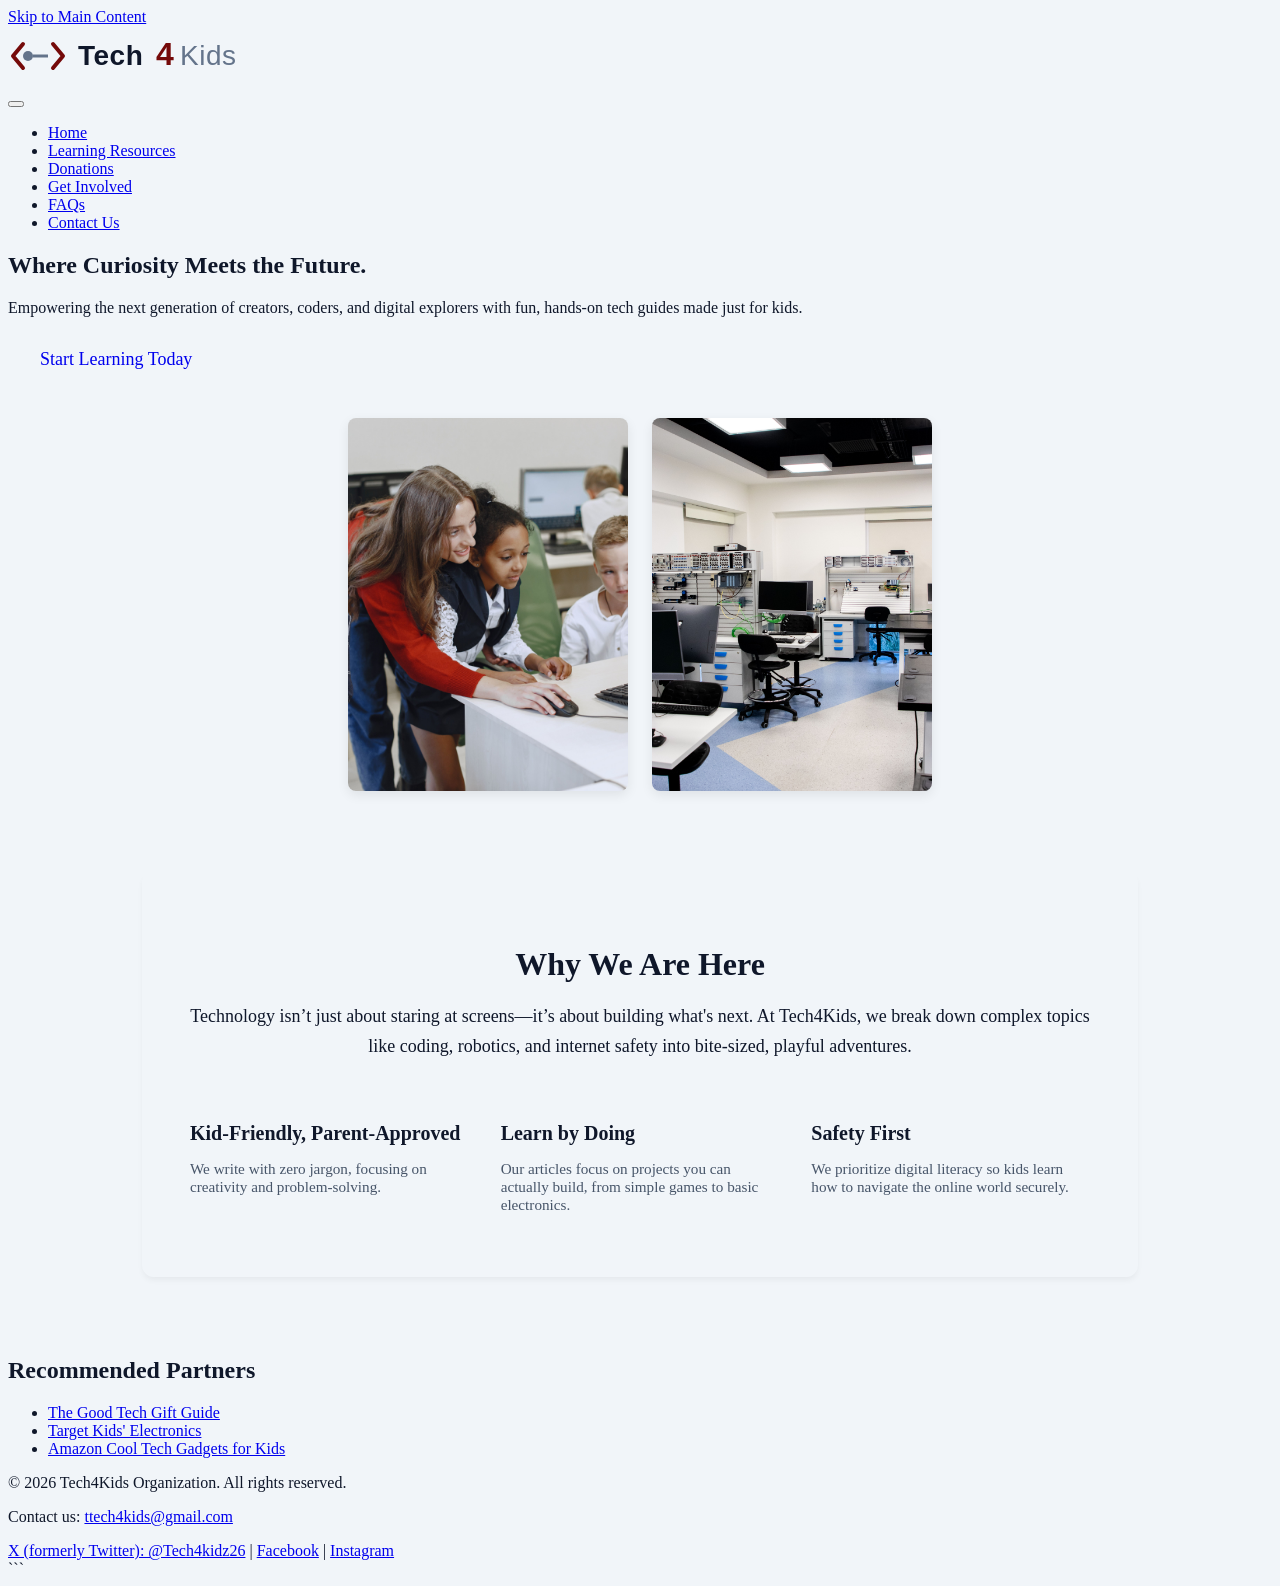
==== index.html @ 7f180938 "updated images and text" ====
<!DOCTYPE html>
<html lang="en">

<head>
    <meta charset="UTF-8">
    <meta name="viewport" content="width=device-width, initial-scale=1.0">
    <title>Home | Tech4Kids</title>
    <meta name="description"
        content="Tech4Kids teaches children programming, cybersecurity, and computer hardware through hands-on learning.">
    <link rel="icon" type="image/x-icon" href="images/favicon.ico">
    <link rel="stylesheet" href="css/style.css">
</head>

<body style="background-color: #f1f5f9; color: #0f172a;">

    <a href="#main" class="skip-link">Skip to Main Content</a>

    <header>
        <div class="header-container">
            <div class="logo">
                <a href="index.html">
                    <img src="images/logo.svg" alt="Tech4Kids Official Logo">
                </a>
            </div>

            <button class="hamburger" id="hamburger-toggle" aria-label="Toggle Navigation Menu" aria-expanded="false">
                <span class="bar"></span>
                <span class="bar"></span>
                <span class="bar"></span>
            </button>

            <nav class="nav-menu" id="nav-menu">
                <ul>
                    <li><a href="index.html" class="active">Home</a></li>
                    <li><a href="learning.html">Learning Resources</a></li>
                    <li><a href="donations.html">Donations</a></li>
                    <li><a href="volunteer.html">Get Involved</a></li>
                    <li><a href="faqs.html">FAQs</a></li>
                    <li><a href="contact.html">Contact Us</a></li>
                </ul>
            </nav>
        </div>
    </header>

    <main id="main">
        <!-- New Hero Section -->
        <section class="section-center" style="margin-bottom: 5rem;">
            <h1>Where Curiosity Meets the Future.</h1>
            <p style="margin-bottom: 2rem;">Empowering the next generation of creators, coders, and digital explorers
                with fun, hands-on tech guides made just for kids.</p>

            <a href="learning.html" class="cta-button"
                style="text-decoration: none; padding: 1rem 2rem; font-size: 1.125rem;">
                Start Learning Today
            </a>

            <div class="image-gallery-row"
                style="display: flex; gap: 1.5rem; justify-content: center; flex-wrap: wrap; margin-top: 3rem;">
                <img src="images/pexels-gustavo-fring-5621952.jpg"
                    alt="An instructor guiding young students during an interactive computer lab coding module"
                    class="home-image" loading="lazy" decoding="async" width="650" height="433"
                    style="max-width: 280px; height: auto; border-radius: 8px; box-shadow: 0 4px 12px rgba(0,0,0,0.08); object-fit: cover;">

                <img src="images/pexels-delot-18471530.jpg"
                    alt="A technical engineering workstation displaying electronic components and testing arrays"
                    class="home-image" loading="lazy" decoding="async" width="550" height="367"
                    style="max-width: 280px; height: auto; border-radius: 8px; box-shadow: 0 4px 12px rgba(0,0,0,0.08); object-fit: cover;">
            </div>
        </section>

        <!-- New Value Proposition Section -->
        <section
            style="max-width: 900px; margin: 0 auto 5rem; background: var(--white); padding: 3rem; border-radius: 12px; border: 1px solid var(--border-color); box-shadow: 0 4px 6px -1px rgba(0, 0, 0, 0.05);">
            <div style="text-align: center; margin-bottom: 2.5rem;">
                <h2 style="font-size: 2rem; font-weight: 800; color: #0f172a; margin-bottom: 1rem;">Why We Are Here</h2>
                <p style="color: var(--accent-color); font-size: 1.125rem; line-height: 1.7;">Technology isn’t just
                    about staring at screens—it’s about building what's next. At Tech4Kids, we break down complex topics
                    like coding, robotics, and internet safety into bite-sized, playful adventures.</p>
            </div>

            <div style="display: grid; grid-template-columns: repeat(auto-fit, minmax(240px, 1fr)); gap: 2rem;">
                <div>
                    <h3 style="color: var(--primary-color); margin-bottom: 0.5rem; font-size: 1.25rem;">Kid-Friendly,
                        Parent-Approved</h3>
                    <p style="font-size: 0.95rem; color: #475569;">We write with zero jargon, focusing on creativity and
                        problem-solving.</p>
                </div>
                <div>
                    <h3 style="color: var(--primary-color); margin-bottom: 0.5rem; font-size: 1.25rem;">Learn by Doing
                    </h3>
                    <p style="font-size: 0.95rem; color: #475569;">Our articles focus on projects you can actually
                        build, from simple games to basic electronics.</p>
                </div>
                <div>
                    <h3 style="color: var(--primary-color); margin-bottom: 0.5rem; font-size: 1.25rem;">Safety First
                    </h3>
                    <p style="font-size: 0.95rem; color: #475569;">We prioritize digital literacy so kids learn how to
                        navigate the online world securely.</p>
                </div>
            </div>
        </section>

        <!-- Partners Section -->
        <section class="partners-section">
            <h2>Recommended Partners</h2>
            <ul>
                <li>
                    <a href="https://www.smartphonefreechildhood.org/resource/the-good-tech-gift-guide" target="_blank"
                        rel="noopener">
                        The Good Tech Gift Guide
                    </a>
                </li>
                <li>
                    <a href="https://www.target.com/c/kids-electronics/-/N-5xt9q" target="_blank" rel="noopener">
                        Target Kids' Electronics
                    </a>
                </li>
                <li>
                    <a href="https://www.amazon.com/cool-tech-gadgets-kids/s?k=cool+tech+gadgets+for+kids"
                        target="_blank" rel="noopener">
                        Amazon Cool Tech Gadgets for Kids
                    </a>
                </li>
            </ul>
        </section>
    </main>

    <footer>
        <p>&copy; 2026 Tech4Kids Organization. All rights reserved.</p>
        <div class="footer-contact">
            <p>Contact us: <a href="mailto:ttech4kids@gmail.com">ttech4kids@gmail.com</a></p>
        </div>
        <div class="social-links">
            <a href="https://x.com/Tech4kidz26" target="_blank">X (formerly Twitter): @Tech4kidz26</a> |
            <a href="https://facebook.com" target="_blank">Facebook</a> |
            <a href="https://instagram.com" target="_blank">Instagram</a>
        </div>
    </footer>

    <script src="js/main.js"></script>
</body>

</html>

```
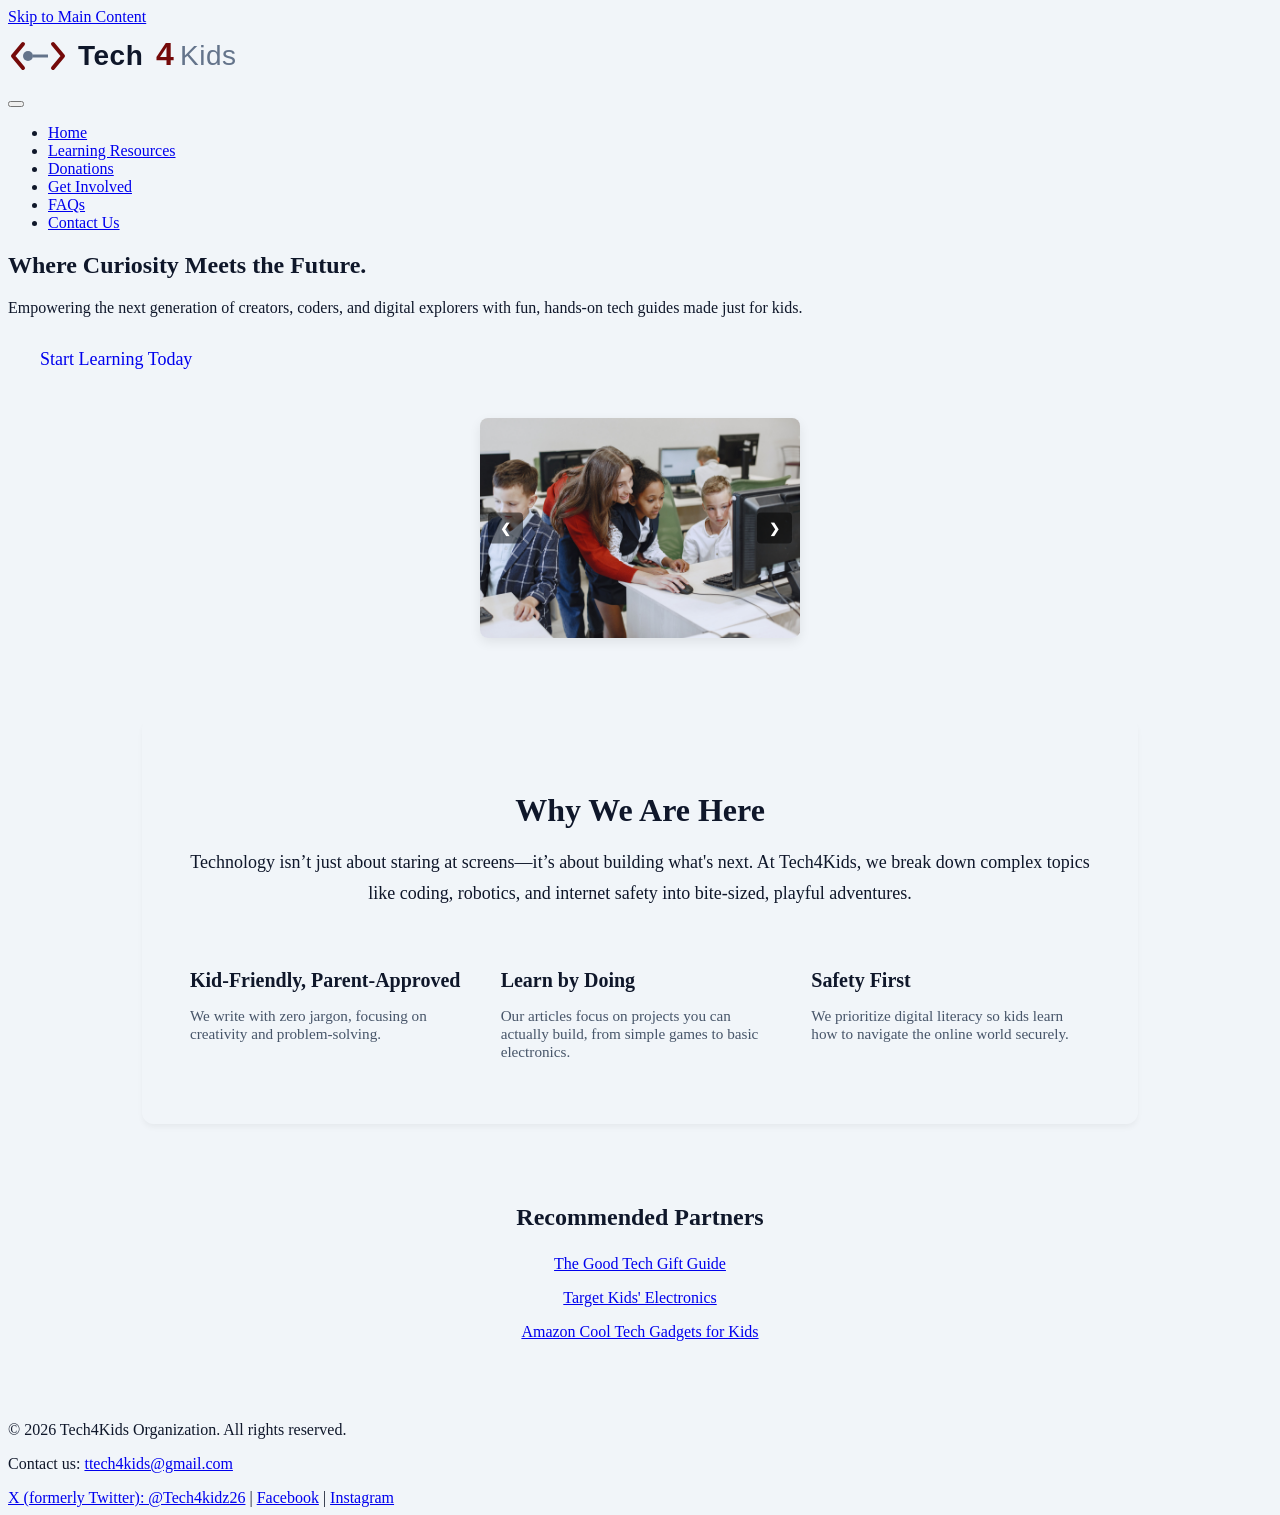
==== commit 4a13700d: "updated images and text" ====
--- a/index.html
+++ b/index.html
@@ -43,7 +43,6 @@
     </header>
 
     <main id="main">
-        <!-- New Hero Section -->
         <section class="section-center" style="margin-bottom: 5rem;">
             <h1>Where Curiosity Meets the Future.</h1>
             <p style="margin-bottom: 2rem;">Empowering the next generation of creators, coders, and digital explorers
@@ -54,21 +53,31 @@
                 Start Learning Today
             </a>
 
-            <div class="image-gallery-row"
-                style="display: flex; gap: 1.5rem; justify-content: center; flex-wrap: wrap; margin-top: 3rem;">
-                <img src="images/pexels-gustavo-fring-5621952.jpg"
-                    alt="An instructor guiding young students during an interactive computer lab coding module"
-                    class="home-image" loading="lazy" decoding="async" width="650" height="433"
-                    style="max-width: 280px; height: auto; border-radius: 8px; box-shadow: 0 4px 12px rgba(0,0,0,0.08); object-fit: cover;">
+            <div class="carousel-container"
+                style="position: relative; max-width: 320px; margin: 3rem auto 0 auto; overflow: hidden; border-radius: 8px; box-shadow: 0 4px 12px rgba(0,0,0,0.08);">
+                <div class="carousel-slider" id="carouselSlider"
+                    style="display: flex; transition: transform 0.4s ease-in-out; width: 100%;">
+                    <div style="min-width: 100%; box-sizing: border-box;">
+                        <img src="images/pexels-gustavo-fring-5621952.jpg"
+                            alt="An instructor guiding young students during an interactive computer lab coding module"
+                            loading="lazy" decoding="async" width="650" height="433"
+                            style="width: 100%; height: 220px; object-fit: cover; display: block;">
+                    </div>
+                    <div style="min-width: 100%; box-sizing: border-box;">
+                        <img src="images/pexels-delot-18471530.jpg"
+                            alt="A technical engineering workstation displaying electronic components and testing arrays"
+                            loading="lazy" decoding="async" width="550" height="367"
+                            style="width: 100%; height: 220px; object-fit: cover; display: block;">
+                    </div>
+                </div>
 
-                <img src="images/pexels-delot-18471530.jpg"
-                    alt="A technical engineering workstation displaying electronic components and testing arrays"
-                    class="home-image" loading="lazy" decoding="async" width="550" height="367"
-                    style="max-width: 280px; height: auto; border-radius: 8px; box-shadow: 0 4px 12px rgba(0,0,0,0.08); object-fit: cover;">
+                <button id="prevBtn" aria-label="Previous Slide"
+                    style="position: absolute; top: 50%; left: 8px; transform: translateY(-50%); background: rgba(0,0,0,0.5); color: white; border: none; padding: 8px 12px; border-radius: 4px; cursor: pointer; font-weight: bold; z-index: 10;">&#10094;</button>
+                <button id="nextBtn" aria-label="Next Slide"
+                    style="position: absolute; top: 50%; right: 8px; transform: translateY(-50%); background: rgba(0,0,0,0.5); color: white; border: none; padding: 8px 12px; border-radius: 4px; cursor: pointer; font-weight: bold; z-index: 10;">&#10095;</button>
             </div>
         </section>
 
-        <!-- New Value Proposition Section -->
         <section
             style="max-width: 900px; margin: 0 auto 5rem; background: var(--white); padding: 3rem; border-radius: 12px; border: 1px solid var(--border-color); box-shadow: 0 4px 6px -1px rgba(0, 0, 0, 0.05);">
             <div style="text-align: center; margin-bottom: 2.5rem;">
@@ -100,27 +109,16 @@
             </div>
         </section>
 
-        <!-- Partners Section -->
-        <section class="partners-section">
-            <h2>Recommended Partners</h2>
-            <ul>
-                <li>
-                    <a href="https://www.smartphonefreechildhood.org/resource/the-good-tech-gift-guide" target="_blank"
-                        rel="noopener">
-                        The Good Tech Gift Guide
-                    </a>
-                </li>
-                <li>
-                    <a href="https://www.target.com/c/kids-electronics/-/N-5xt9q" target="_blank" rel="noopener">
-                        Target Kids' Electronics
-                    </a>
-                </li>
-                <li>
-                    <a href="https://www.amazon.com/cool-tech-gadgets-kids/s?k=cool+tech+gadgets+for+kids"
-                        target="_blank" rel="noopener">
-                        Amazon Cool Tech Gadgets for Kids
-                    </a>
-                </li>
+        <section class="partners-section" style="text-align: center; margin-bottom: 5rem;">
+            <h2 style="margin-bottom: 1.5rem;">Recommended Partners</h2>
+            <ul
+                style="list-style: none; padding: 0; display: flex; flex-direction: column; gap: 1rem; align-items: center;">
+                <li><a href="https://www.smartphonefreechildhood.org/resource/the-good-tech-gift-guide" target="_blank"
+                        rel="noopener">The Good Tech Gift Guide</a></li>
+                <li><a href="https://www.target.com/c/kids-electronics/-/N-5xt9q" target="_blank" rel="noopener">Target
+                        Kids' Electronics</a></li>
+                <li><a href="https://www.amazon.com/cool-tech-gadgets-kids/s?k=cool+tech+gadgets+for+kids"
+                        target="_blank" rel="noopener">Amazon Cool Tech Gadgets for Kids</a></li>
             </ul>
         </section>
     </main>
@@ -138,8 +136,28 @@
     </footer>
 
     <script src="js/main.js"></script>
+
+    <script>
+        const slider = document.getElementById('carouselSlider');
+        const prevBtn = document.getElementById('prevBtn');
+        const nextBtn = document.getElementById('nextBtn');
+        let currentIndex = 0;
+        const totalSlides = slider.children.length;
+
+        function updateSlider() {
+            slider.style.transform = `translateX(-${currentIndex * 100}%)`;
+        }
+
+        nextBtn.addEventListener('click', () => {
+            currentIndex = (currentIndex + 1) % totalSlides;
+            updateSlider();
+        });
+
+        prevBtn.addEventListener('click', () => {
+            currentIndex = (currentIndex - 1 + totalSlides) % totalSlides;
+            updateSlider();
+        });
+    </script>
 </body>
 
-</html>
-
-```+</html>
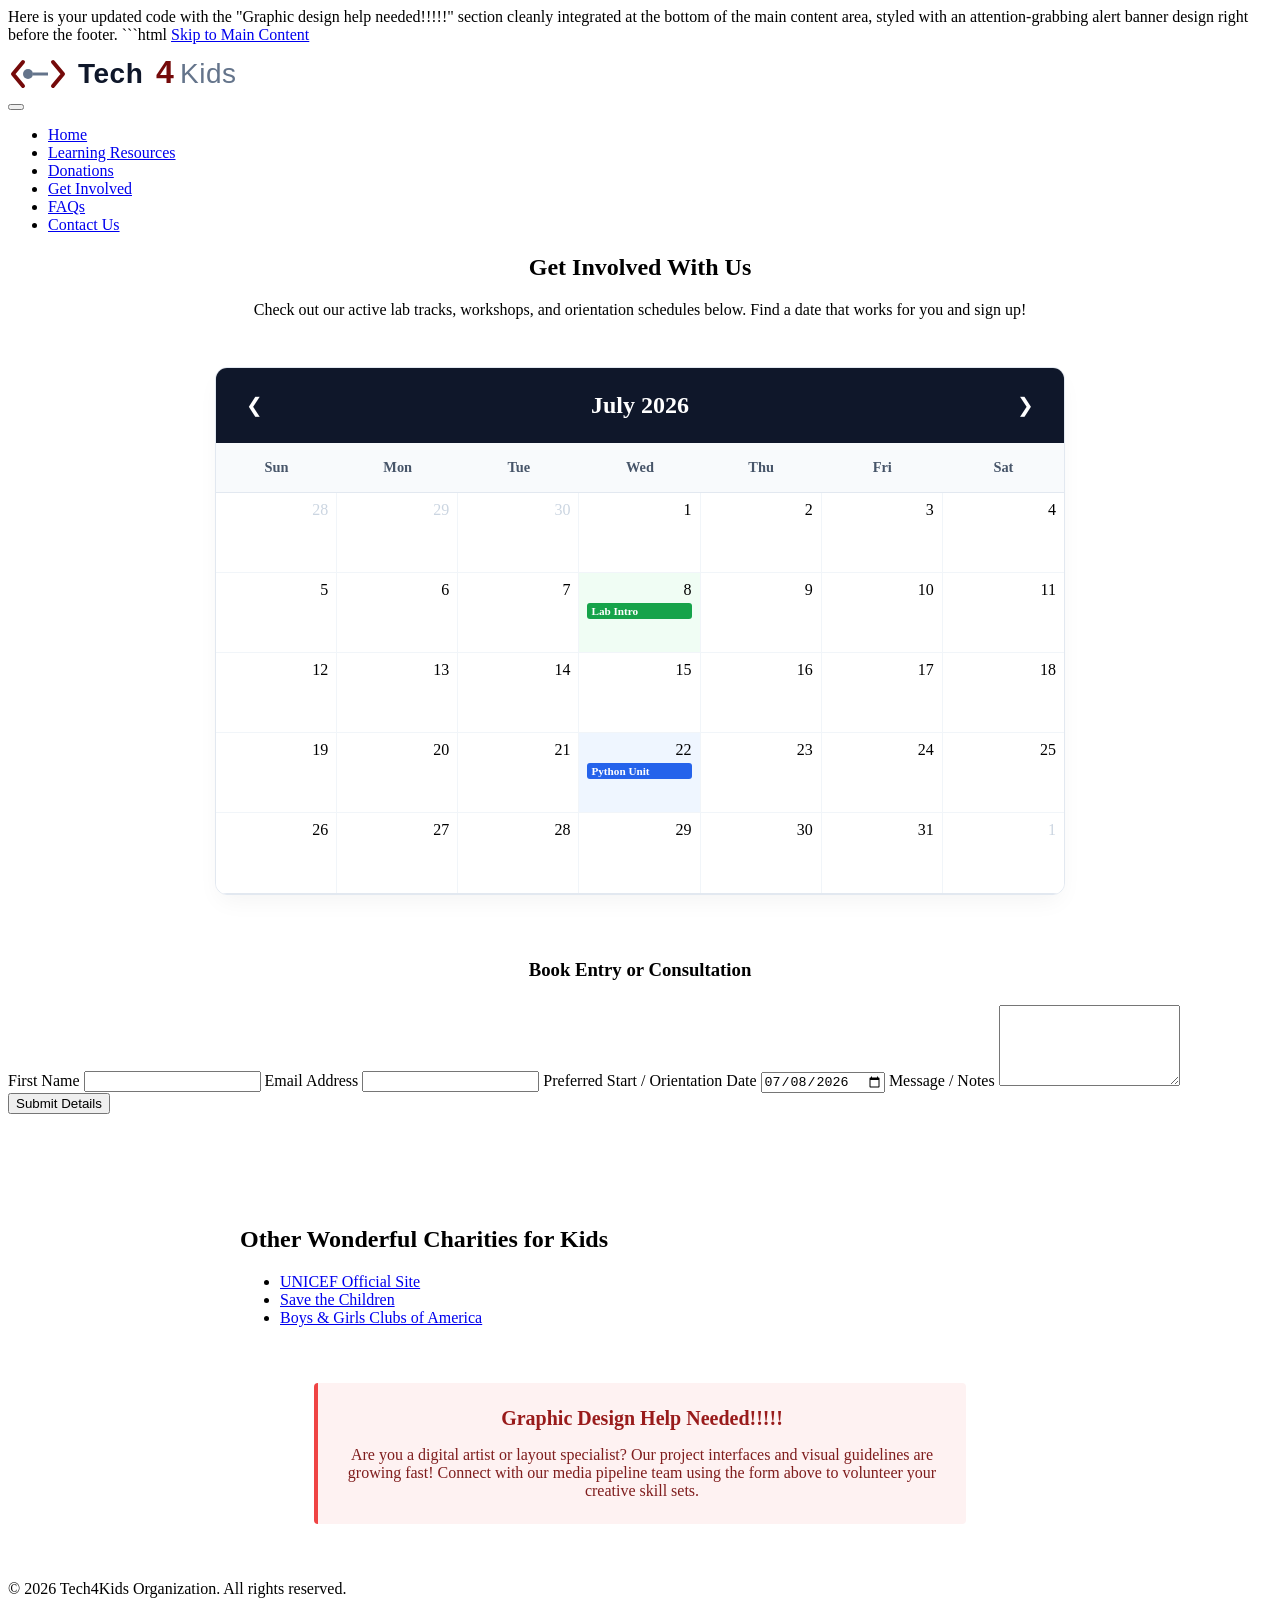
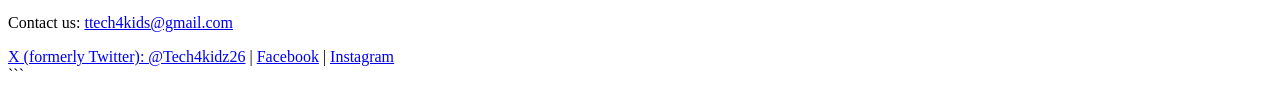
==== commit 09077a9e: "updated images and text" ====
--- a/index.html
+++ b/index.html
@@ -1,17 +1,19 @@
+Here is your updated code with the "Graphic design help needed!!!!!" section cleanly integrated at the bottom of the
+main content area, styled with an attention-grabbing alert banner design right before the footer.
+
+```html
 <!DOCTYPE html>
 <html lang="en">
 
 <head>
     <meta charset="UTF-8">
     <meta name="viewport" content="width=device-width, initial-scale=1.0">
-    <title>Home | Tech4Kids</title>
-    <meta name="description"
-        content="Tech4Kids teaches children programming, cybersecurity, and computer hardware through hands-on learning.">
+    <title>Get Involved | Tech4Kids</title>
     <link rel="icon" type="image/x-icon" href="images/favicon.ico">
     <link rel="stylesheet" href="css/style.css">
 </head>
 
-<body style="background-color: #f1f5f9; color: #0f172a;">
+<body>
 
     <a href="#main" class="skip-link">Skip to Main Content</a>
 
@@ -31,10 +33,10 @@
 
             <nav class="nav-menu" id="nav-menu">
                 <ul>
-                    <li><a href="index.html" class="active">Home</a></li>
+                    <li><a href="index.html">Home</a></li>
                     <li><a href="learning.html">Learning Resources</a></li>
                     <li><a href="donations.html">Donations</a></li>
-                    <li><a href="volunteer.html">Get Involved</a></li>
+                    <li><a href="volunteer.html" class="active">Get Involved</a></li>
                     <li><a href="faqs.html">FAQs</a></li>
                     <li><a href="contact.html">Contact Us</a></li>
                 </ul>
@@ -43,83 +45,182 @@
     </header>
 
     <main id="main">
-        <section class="section-center" style="margin-bottom: 5rem;">
-            <h1>Where Curiosity Meets the Future.</h1>
-            <p style="margin-bottom: 2rem;">Empowering the next generation of creators, coders, and digital explorers
-                with fun, hands-on tech guides made just for kids.</p>
-
-            <a href="learning.html" class="cta-button"
-                style="text-decoration: none; padding: 1rem 2rem; font-size: 1.125rem;">
-                Start Learning Today
-            </a>
-
-            <div class="carousel-container"
-                style="position: relative; max-width: 320px; margin: 3rem auto 0 auto; overflow: hidden; border-radius: 8px; box-shadow: 0 4px 12px rgba(0,0,0,0.08);">
-                <div class="carousel-slider" id="carouselSlider"
-                    style="display: flex; transition: transform 0.4s ease-in-out; width: 100%;">
-                    <div style="min-width: 100%; box-sizing: border-box;">
-                        <img src="images/pexels-gustavo-fring-5621952.jpg"
-                            alt="An instructor guiding young students during an interactive computer lab coding module"
-                            loading="lazy" decoding="async" width="650" height="433"
-                            style="width: 100%; height: 220px; object-fit: cover; display: block;">
+        <section class="section-center" style="text-align: center; margin-bottom: 3rem;">
+            <h1>Get Involved With Us</h1>
+            <p>Check out our active lab tracks, workshops, and orientation schedules below. Find a date that works for
+                you and sign up!</p>
+        </section>
+
+        <section class="main-calendar-feature" style="max-width: 850px; margin: 0 auto 4rem auto; padding: 0 1rem;">
+            <div
+                style="background: white; border: 1px solid #e2e8f0; border-radius: 12px; overflow: hidden; box-shadow: 0 10px 25px -5px rgba(0, 0, 0, 0.05);">
+
+                <div
+                    style="background: #0f172a; color: white; padding: 1.5rem; display: flex; justify-content: space-between; align-items: center;">
+                    <button
+                        style="background: transparent; border: none; color: white; font-size: 1.25rem; cursor: pointer;">&#10094;</button>
+                    <h2 style="margin: 0; color: white; font-size: 1.5rem; font-weight: 700;">July 2026</h2>
+                    <button
+                        style="background: transparent; border: none; color: white; font-size: 1.25rem; cursor: pointer;">&#10095;</button>
+                </div>
+
+                <div
+                    style="display: grid; grid-template-columns: repeat(7, 1fr); text-align: center; background: #f8fafc; font-weight: 700; font-size: 0.9rem; padding: 1rem 0; border-bottom: 1px solid #e2e8f0; color: #475569;">
+                    <div>Sun</div>
+                    <div>Mon</div>
+                    <div>Tue</div>
+                    <div>Wed</div>
+                    <div>Thu</div>
+                    <div>Fri</div>
+                    <div>Sat</div>
+                </div>
+
+                <div
+                    style="display: grid; grid-template-columns: repeat(7, 1fr); grid-auto-rows: minmax(80px, auto); border-bottom: 1px solid #e2e8f0; background: #ffffff;">
+                    <div
+                        style="color: #cbd5e1; padding: 0.5rem; border-right: 1px solid #f1f5f9; border-bottom: 1px solid #f1f5f9; text-align: right;">
+                        28</div>
+                    <div
+                        style="color: #cbd5e1; padding: 0.5rem; border-right: 1px solid #f1f5f9; border-bottom: 1px solid #f1f5f9; text-align: right;">
+                        29</div>
+                    <div
+                        style="color: #cbd5e1; padding: 0.5rem; border-right: 1px solid #f1f5f9; border-bottom: 1px solid #f1f5f9; text-align: right;">
+                        30</div>
+
+                    <div
+                        style="padding: 0.5rem; border-right: 1px solid #f1f5f9; border-bottom: 1px solid #f1f5f9; text-align: right;">
+                        1</div>
+                    <div
+                        style="padding: 0.5rem; border-right: 1px solid #f1f5f9; border-bottom: 1px solid #f1f5f9; text-align: right;">
+                        2</div>
+                    <div
+                        style="padding: 0.5rem; border-right: 1px solid #f1f5f9; border-bottom: 1px solid #f1f5f9; text-align: right;">
+                        3</div>
+                    <div style="padding: 0.5rem; border-bottom: 1px solid #f1f5f9; text-align: right;">4</div>
+
+                    <div
+                        style="padding: 0.5rem; border-right: 1px solid #f1f5f9; border-bottom: 1px solid #f1f5f9; text-align: right;">
+                        5</div>
+                    <div
+                        style="padding: 0.5rem; border-right: 1px solid #f1f5f9; border-bottom: 1px solid #f1f5f9; text-align: right;">
+                        6</div>
+                    <div
+                        style="padding: 0.5rem; border-right: 1px solid #f1f5f9; border-bottom: 1px solid #f1f5f9; text-align: right;">
+                        7</div>
+
+                    <div
+                        style="padding: 0.5rem; border-right: 1px solid #f1f5f9; border-bottom: 1px solid #f1f5f9; text-align: right; background: #f0fdf4; position: relative;">
+                        <span>8</span>
+                        <div
+                            style="background: #16a34a; color: white; font-size: 0.7rem; padding: 2px 4px; border-radius: 3px; text-align: left; margin-top: 4px; font-weight: bold; line-height: 1.1;">
+                            Lab Intro</div>
                     </div>
-                    <div style="min-width: 100%; box-sizing: border-box;">
-                        <img src="images/pexels-delot-18471530.jpg"
-                            alt="A technical engineering workstation displaying electronic components and testing arrays"
-                            loading="lazy" decoding="async" width="550" height="367"
-                            style="width: 100%; height: 220px; object-fit: cover; display: block;">
+
+                    <div
+                        style="padding: 0.5rem; border-right: 1px solid #f1f5f9; border-bottom: 1px solid #f1f5f9; text-align: right;">
+                        9</div>
+                    <div
+                        style="padding: 0.5rem; border-right: 1px solid #f1f5f9; border-bottom: 1px solid #f1f5f9; text-align: right;">
+                        10</div>
+                    <div style="padding: 0.5rem; border-bottom: 1px solid #f1f5f9; text-align: right;">11</div>
+
+                    <div
+                        style="padding: 0.5rem; border-right: 1px solid #f1f5f9; border-bottom: 1px solid #f1f5f9; text-align: right;">
+                        12</div>
+                    <div
+                        style="padding: 0.5rem; border-right: 1px solid #f1f5f9; border-bottom: 1px solid #f1f5f9; text-align: right;">
+                        13</div>
+                    <div
+                        style="padding: 0.5rem; border-right: 1px solid #f1f5f9; border-bottom: 1px solid #f1f5f9; text-align: right;">
+                        14</div>
+                    <div
+                        style="padding: 0.5rem; border-right: 1px solid #f1f5f9; border-bottom: 1px solid #f1f5f9; text-align: right;">
+                        15</div>
+                    <div
+                        style="padding: 0.5rem; border-right: 1px solid #f1f5f9; border-bottom: 1px solid #f1f5f9; text-align: right;">
+                        16</div>
+                    <div
+                        style="padding: 0.5rem; border-right: 1px solid #f1f5f9; border-bottom: 1px solid #f1f5f9; text-align: right;">
+                        17</div>
+                    <div style="padding: 0.5rem; border-bottom: 1px solid #f1f5f9; text-align: right;">18</div>
+
+                    <div
+                        style="padding: 0.5rem; border-right: 1px solid #f1f5f9; border-bottom: 1px solid #f1f5f9; text-align: right;">
+                        19</div>
+                    <div
+                        style="padding: 0.5rem; border-right: 1px solid #f1f5f9; border-bottom: 1px solid #f1f5f9; text-align: right;">
+                        20</div>
+                    <div
+                        style="padding: 0.5rem; border-right: 1px solid #f1f5f9; border-bottom: 1px solid #f1f5f9; text-align: right;">
+                        21</div>
+
+                    <div
+                        style="padding: 0.5rem; border-right: 1px solid #f1f5f9; border-bottom: 1px solid #f1f5f9; text-align: right; background: #eff6ff; position: relative;">
+                        <span>22</span>
+                        <div
+                            style="background: #2563eb; color: white; font-size: 0.7rem; padding: 2px 4px; border-radius: 3px; text-align: left; margin-top: 4px; font-weight: bold; line-height: 1.1;">
+                            Python Unit</div>
                     </div>
-                </div>
-
-                <button id="prevBtn" aria-label="Previous Slide"
-                    style="position: absolute; top: 50%; left: 8px; transform: translateY(-50%); background: rgba(0,0,0,0.5); color: white; border: none; padding: 8px 12px; border-radius: 4px; cursor: pointer; font-weight: bold; z-index: 10;">&#10094;</button>
-                <button id="nextBtn" aria-label="Next Slide"
-                    style="position: absolute; top: 50%; right: 8px; transform: translateY(-50%); background: rgba(0,0,0,0.5); color: white; border: none; padding: 8px 12px; border-radius: 4px; cursor: pointer; font-weight: bold; z-index: 10;">&#10095;</button>
-            </div>
-        </section>
-
-        <section
-            style="max-width: 900px; margin: 0 auto 5rem; background: var(--white); padding: 3rem; border-radius: 12px; border: 1px solid var(--border-color); box-shadow: 0 4px 6px -1px rgba(0, 0, 0, 0.05);">
-            <div style="text-align: center; margin-bottom: 2.5rem;">
-                <h2 style="font-size: 2rem; font-weight: 800; color: #0f172a; margin-bottom: 1rem;">Why We Are Here</h2>
-                <p style="color: var(--accent-color); font-size: 1.125rem; line-height: 1.7;">Technology isn’t just
-                    about staring at screens—it’s about building what's next. At Tech4Kids, we break down complex topics
-                    like coding, robotics, and internet safety into bite-sized, playful adventures.</p>
-            </div>
-
-            <div style="display: grid; grid-template-columns: repeat(auto-fit, minmax(240px, 1fr)); gap: 2rem;">
-                <div>
-                    <h3 style="color: var(--primary-color); margin-bottom: 0.5rem; font-size: 1.25rem;">Kid-Friendly,
-                        Parent-Approved</h3>
-                    <p style="font-size: 0.95rem; color: #475569;">We write with zero jargon, focusing on creativity and
-                        problem-solving.</p>
-                </div>
-                <div>
-                    <h3 style="color: var(--primary-color); margin-bottom: 0.5rem; font-size: 1.25rem;">Learn by Doing
-                    </h3>
-                    <p style="font-size: 0.95rem; color: #475569;">Our articles focus on projects you can actually
-                        build, from simple games to basic electronics.</p>
-                </div>
-                <div>
-                    <h3 style="color: var(--primary-color); margin-bottom: 0.5rem; font-size: 1.25rem;">Safety First
-                    </h3>
-                    <p style="font-size: 0.95rem; color: #475569;">We prioritize digital literacy so kids learn how to
-                        navigate the online world securely.</p>
+
+                    <div
+                        style="padding: 0.5rem; border-right: 1px solid #f1f5f9; border-bottom: 1px solid #f1f5f9; text-align: right;">
+                        23</div>
+                    <div
+                        style="padding: 0.5rem; border-right: 1px solid #f1f5f9; border-bottom: 1px solid #f1f5f9; text-align: right;">
+                        24</div>
+                    <div style="padding: 0.5rem; border-bottom: 1px solid #f1f5f9; text-align: right;">25</div>
+
+                    <div style="padding: 0.5rem; border-right: 1px solid #f1f5f9; text-align: right;">26</div>
+                    <div style="padding: 0.5rem; border-right: 1px solid #f1f5f9; text-align: right;">27</div>
+                    <div style="padding: 0.5rem; border-right: 1px solid #f1f5f9; text-align: right;">28</div>
+                    <div style="padding: 0.5rem; border-right: 1px solid #f1f5f9; text-align: right;">29</div>
+                    <div style="padding: 0.5rem; border-right: 1px solid #f1f5f9; text-align: right;">30</div>
+                    <div style="padding: 0.5rem; border-right: 1px solid #f1f5f9; text-align: right;">31</div>
+
+                    <div style="color: #cbd5e1; padding: 0.5rem; text-align: right;">1</div>
                 </div>
             </div>
         </section>
 
-        <section class="partners-section" style="text-align: center; margin-bottom: 5rem;">
-            <h2 style="margin-bottom: 1.5rem;">Recommended Partners</h2>
-            <ul
-                style="list-style: none; padding: 0; display: flex; flex-direction: column; gap: 1rem; align-items: center;">
-                <li><a href="https://www.smartphonefreechildhood.org/resource/the-good-tech-gift-guide" target="_blank"
-                        rel="noopener">The Good Tech Gift Guide</a></li>
-                <li><a href="https://www.target.com/c/kids-electronics/-/N-5xt9q" target="_blank" rel="noopener">Target
-                        Kids' Electronics</a></li>
-                <li><a href="https://www.amazon.com/cool-tech-gadgets-kids/s?k=cool+tech+gadgets+for+kids"
-                        target="_blank" rel="noopener">Amazon Cool Tech Gadgets for Kids</a></li>
+        <section class="form-section" style="margin-top: 2rem;">
+            <div style="text-align: center; margin-bottom: 1.5rem;">
+                <h3>Book Entry or Consultation</h3>
+            </div>
+            <form action="#" method="POST">
+                <label for="fname">First Name</label>
+                <input type="text" id="fname" name="firstname" autocomplete="given-name" required>
+
+                <label for="email">Email Address</label>
+                <input type="email" id="email" name="useremail" autocomplete="email" required>
+
+                <label for="start-date">Preferred Start / Orientation Date</label>
+                <input type="date" id="start-date" name="startdate" value="2026-07-08" required>
+
+                <label for="message">Message / Notes</label>
+                <textarea id="message" name="usermessage" rows="5" required></textarea>
+
+                <button type="submit" class="cta-button">Submit Details</button>
+            </form>
+        </section>
+
+        <hr style="border: 0; border-top: 1px solid var(--border-color); max-width: 600px; margin: 3.5rem auto;">
+
+        <section class="partners-section" style="max-width: 800px; margin: 0 auto 3rem auto;">
+            <h2>Other Wonderful Charities for Kids</h2>
+            <ul>
+                <li><a href="https://www.unicef.org" target="_blank" rel="noopener">UNICEF Official Site</a></li>
+                <li><a href="https://www.savethechildren.org" target="_blank" rel="noopener">Save the Children</a></li>
+                <li><a href="https://www.bgca.org" target="_blank" rel="noopener">Boys & Girls Clubs of America</a></li>
             </ul>
+        </section>
+
+        <section class="design-help-section"
+            style="max-width: 600px; margin: 3.5rem auto; padding: 1.5rem; background-color: #fef2f2; border-left: 4px solid #ef4444; border-radius: 4px; text-align: center;">
+            <h2 style="color: #991b1b; margin-top: 0; margin-bottom: 0.5rem; font-size: 1.25rem;">Graphic Design Help
+                Needed!!!!!</h2>
+            <p style="color: #7f1d1d; margin-bottom: 0;">Are you a digital artist or layout specialist? Our project
+                interfaces and visual guidelines are growing fast! Connect with our media pipeline team using the form
+                above to volunteer your creative skill sets.</p>
         </section>
     </main>
 
@@ -136,28 +237,8 @@
     </footer>
 
     <script src="js/main.js"></script>
-
-    <script>
-        const slider = document.getElementById('carouselSlider');
-        const prevBtn = document.getElementById('prevBtn');
-        const nextBtn = document.getElementById('nextBtn');
-        let currentIndex = 0;
-        const totalSlides = slider.children.length;
-
-        function updateSlider() {
-            slider.style.transform = `translateX(-${currentIndex * 100}%)`;
-        }
-
-        nextBtn.addEventListener('click', () => {
-            currentIndex = (currentIndex + 1) % totalSlides;
-            updateSlider();
-        });
-
-        prevBtn.addEventListener('click', () => {
-            currentIndex = (currentIndex - 1 + totalSlides) % totalSlides;
-            updateSlider();
-        });
-    </script>
 </body>
 
-</html>+</html>
+
+```
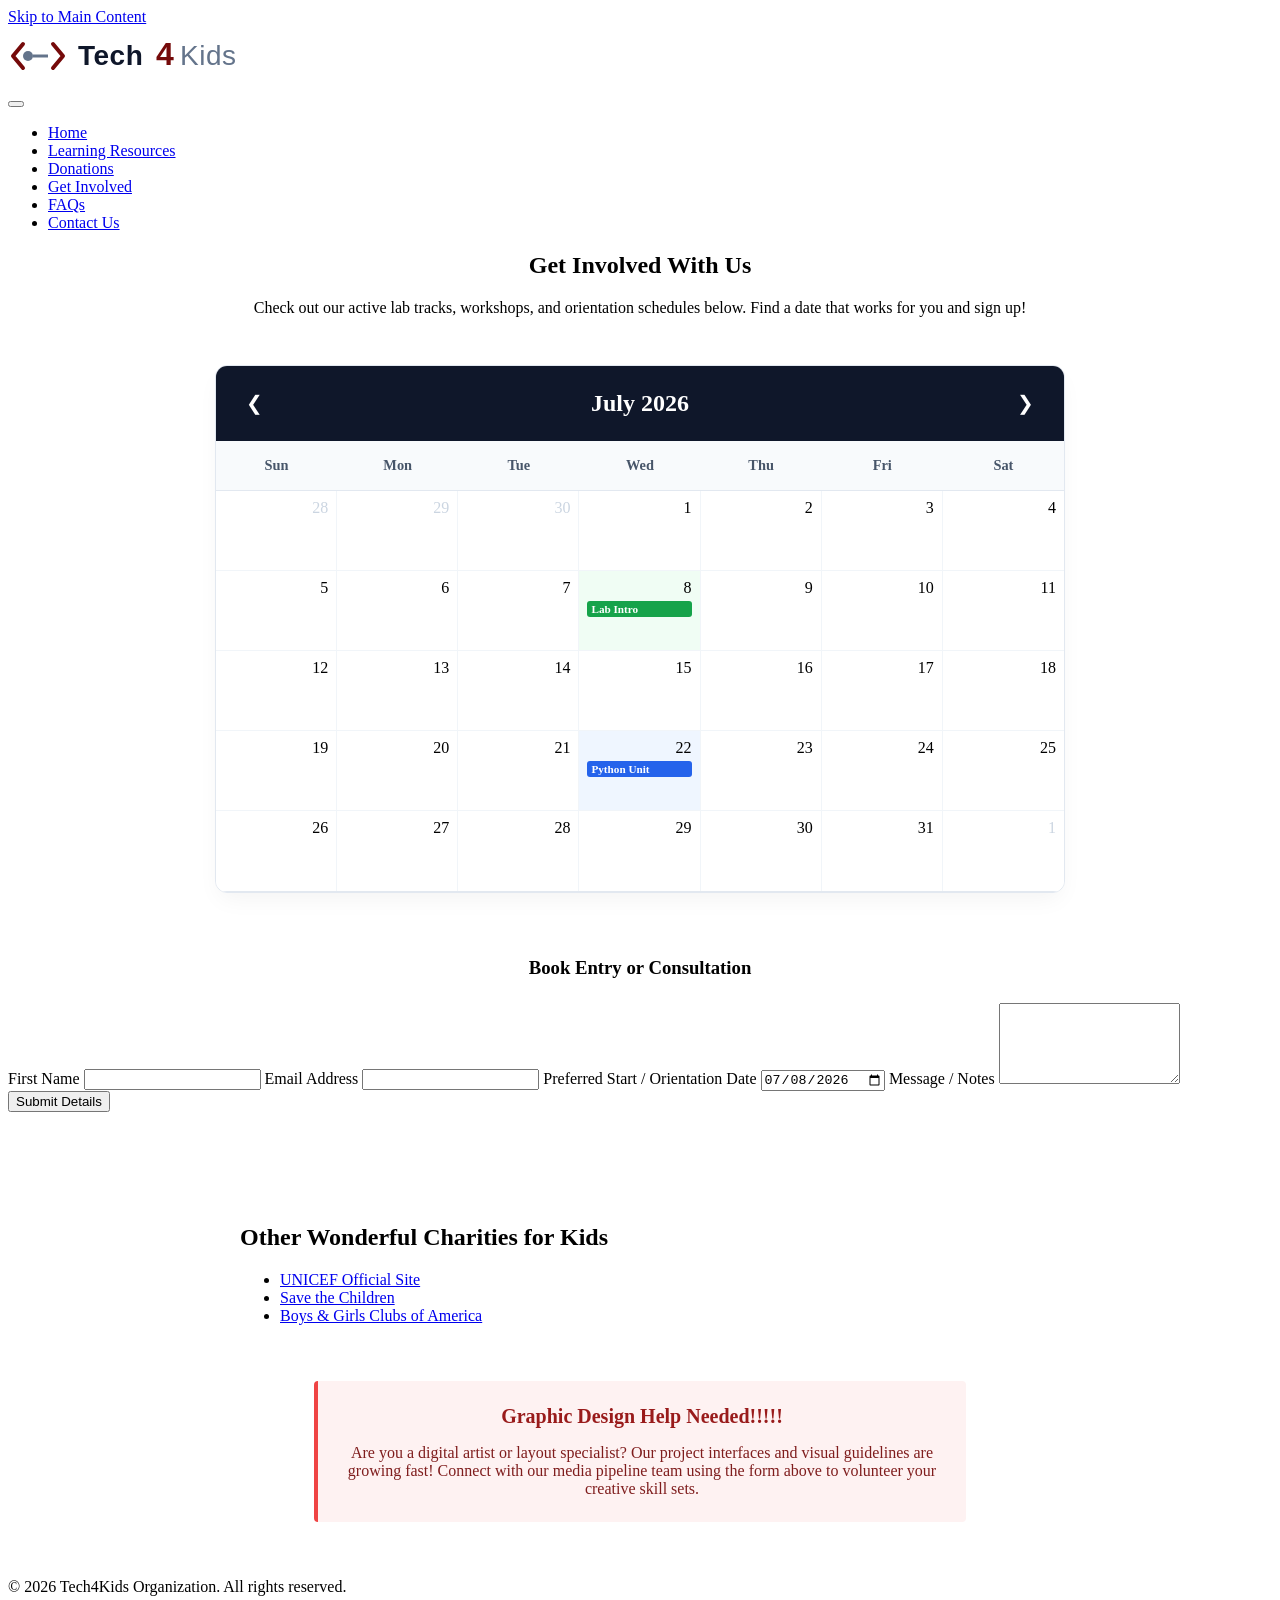
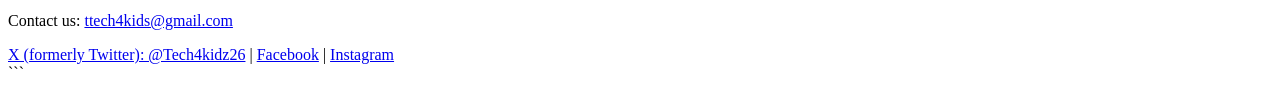
==== commit f198226a: "updated images and text" ====
--- a/index.html
+++ b/index.html
@@ -1,7 +1,3 @@
-Here is your updated code with the "Graphic design help needed!!!!!" section cleanly integrated at the bottom of the
-main content area, styled with an attention-grabbing alert banner design right before the footer.
-
-```html
 <!DOCTYPE html>
 <html lang="en">
 
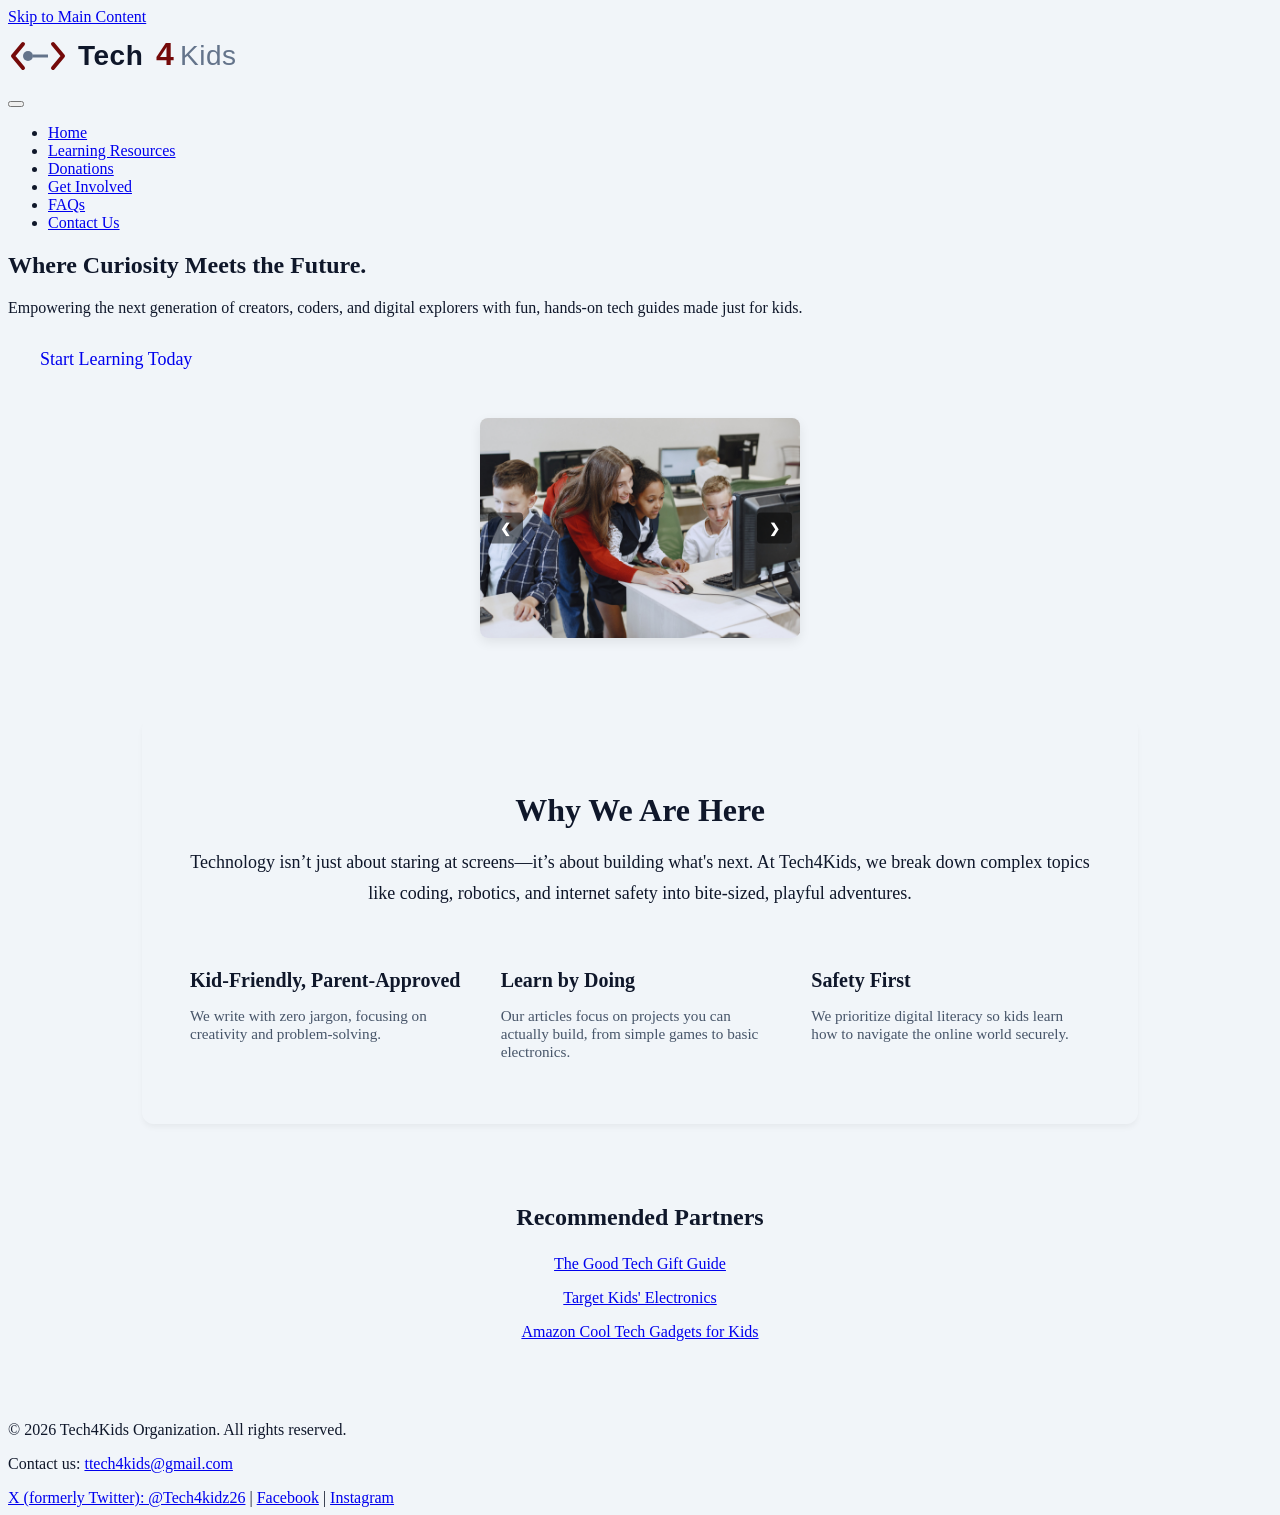
==== commit 401bff64: "updated images and text" ====
--- a/index.html
+++ b/index.html
@@ -4,12 +4,14 @@
 <head>
     <meta charset="UTF-8">
     <meta name="viewport" content="width=device-width, initial-scale=1.0">
-    <title>Get Involved | Tech4Kids</title>
+    <title>Home | Tech4Kids</title>
+    <meta name="description"
+        content="Tech4Kids teaches children programming, cybersecurity, and computer hardware through hands-on learning.">
     <link rel="icon" type="image/x-icon" href="images/favicon.ico">
     <link rel="stylesheet" href="css/style.css">
 </head>
 
-<body>
+<body style="background-color: #f1f5f9; color: #0f172a;">
 
     <a href="#main" class="skip-link">Skip to Main Content</a>
 
@@ -29,10 +31,10 @@
 
             <nav class="nav-menu" id="nav-menu">
                 <ul>
-                    <li><a href="index.html">Home</a></li>
+                    <li><a href="index.html" class="active">Home</a></li>
                     <li><a href="learning.html">Learning Resources</a></li>
                     <li><a href="donations.html">Donations</a></li>
-                    <li><a href="volunteer.html" class="active">Get Involved</a></li>
+                    <li><a href="volunteer.html">Get Involved</a></li>
                     <li><a href="faqs.html">FAQs</a></li>
                     <li><a href="contact.html">Contact Us</a></li>
                 </ul>
@@ -41,182 +43,83 @@
     </header>
 
     <main id="main">
-        <section class="section-center" style="text-align: center; margin-bottom: 3rem;">
-            <h1>Get Involved With Us</h1>
-            <p>Check out our active lab tracks, workshops, and orientation schedules below. Find a date that works for
-                you and sign up!</p>
+        <section class="section-center" style="margin-bottom: 5rem;">
+            <h1>Where Curiosity Meets the Future.</h1>
+            <p style="margin-bottom: 2rem;">Empowering the next generation of creators, coders, and digital explorers
+                with fun, hands-on tech guides made just for kids.</p>
+
+            <a href="learning.html" class="cta-button"
+                style="text-decoration: none; padding: 1rem 2rem; font-size: 1.125rem;">
+                Start Learning Today
+            </a>
+
+            <div class="carousel-container"
+                style="position: relative; max-width: 320px; margin: 3rem auto 0 auto; overflow: hidden; border-radius: 8px; box-shadow: 0 4px 12px rgba(0,0,0,0.08);">
+                <div class="carousel-slider" id="carouselSlider"
+                    style="display: flex; transition: transform 0.4s ease-in-out; width: 100%;">
+                    <div style="min-width: 100%; box-sizing: border-box;">
+                        <img src="images/pexels-gustavo-fring-5621952.jpg"
+                            alt="An instructor guiding young students during an interactive computer lab coding module"
+                            loading="lazy" decoding="async" width="650" height="433"
+                            style="width: 100%; height: 220px; object-fit: cover; display: block;">
+                    </div>
+                    <div style="min-width: 100%; box-sizing: border-box;">
+                        <img src="images/pexels-delot-18471530.jpg"
+                            alt="A technical engineering workstation displaying electronic components and testing arrays"
+                            loading="lazy" decoding="async" width="550" height="367"
+                            style="width: 100%; height: 220px; object-fit: cover; display: block;">
+                    </div>
+                </div>
+
+                <button id="prevBtn" aria-label="Previous Slide"
+                    style="position: absolute; top: 50%; left: 8px; transform: translateY(-50%); background: rgba(0,0,0,0.5); color: white; border: none; padding: 8px 12px; border-radius: 4px; cursor: pointer; font-weight: bold; z-index: 10;">&#10094;</button>
+                <button id="nextBtn" aria-label="Next Slide"
+                    style="position: absolute; top: 50%; right: 8px; transform: translateY(-50%); background: rgba(0,0,0,0.5); color: white; border: none; padding: 8px 12px; border-radius: 4px; cursor: pointer; font-weight: bold; z-index: 10;">&#10095;</button>
+            </div>
         </section>
 
-        <section class="main-calendar-feature" style="max-width: 850px; margin: 0 auto 4rem auto; padding: 0 1rem;">
-            <div
-                style="background: white; border: 1px solid #e2e8f0; border-radius: 12px; overflow: hidden; box-shadow: 0 10px 25px -5px rgba(0, 0, 0, 0.05);">
+        <section
+            style="max-width: 900px; margin: 0 auto 5rem; background: var(--white); padding: 3rem; border-radius: 12px; border: 1px solid var(--border-color); box-shadow: 0 4px 6px -1px rgba(0, 0, 0, 0.05);">
+            <div style="text-align: center; margin-bottom: 2.5rem;">
+                <h2 style="font-size: 2rem; font-weight: 800; color: #0f172a; margin-bottom: 1rem;">Why We Are Here</h2>
+                <p style="color: var(--accent-color); font-size: 1.125rem; line-height: 1.7;">Technology isn’t just
+                    about staring at screens—it’s about building what's next. At Tech4Kids, we break down complex topics
+                    like coding, robotics, and internet safety into bite-sized, playful adventures.</p>
+            </div>
 
-                <div
-                    style="background: #0f172a; color: white; padding: 1.5rem; display: flex; justify-content: space-between; align-items: center;">
-                    <button
-                        style="background: transparent; border: none; color: white; font-size: 1.25rem; cursor: pointer;">&#10094;</button>
-                    <h2 style="margin: 0; color: white; font-size: 1.5rem; font-weight: 700;">July 2026</h2>
-                    <button
-                        style="background: transparent; border: none; color: white; font-size: 1.25rem; cursor: pointer;">&#10095;</button>
+            <div style="display: grid; grid-template-columns: repeat(auto-fit, minmax(240px, 1fr)); gap: 2rem;">
+                <div>
+                    <h3 style="color: var(--primary-color); margin-bottom: 0.5rem; font-size: 1.25rem;">Kid-Friendly,
+                        Parent-Approved</h3>
+                    <p style="font-size: 0.95rem; color: #475569;">We write with zero jargon, focusing on creativity and
+                        problem-solving.</p>
                 </div>
-
-                <div
-                    style="display: grid; grid-template-columns: repeat(7, 1fr); text-align: center; background: #f8fafc; font-weight: 700; font-size: 0.9rem; padding: 1rem 0; border-bottom: 1px solid #e2e8f0; color: #475569;">
-                    <div>Sun</div>
-                    <div>Mon</div>
-                    <div>Tue</div>
-                    <div>Wed</div>
-                    <div>Thu</div>
-                    <div>Fri</div>
-                    <div>Sat</div>
+                <div>
+                    <h3 style="color: var(--primary-color); margin-bottom: 0.5rem; font-size: 1.25rem;">Learn by Doing
+                    </h3>
+                    <p style="font-size: 0.95rem; color: #475569;">Our articles focus on projects you can actually
+                        build, from simple games to basic electronics.</p>
                 </div>
-
-                <div
-                    style="display: grid; grid-template-columns: repeat(7, 1fr); grid-auto-rows: minmax(80px, auto); border-bottom: 1px solid #e2e8f0; background: #ffffff;">
-                    <div
-                        style="color: #cbd5e1; padding: 0.5rem; border-right: 1px solid #f1f5f9; border-bottom: 1px solid #f1f5f9; text-align: right;">
-                        28</div>
-                    <div
-                        style="color: #cbd5e1; padding: 0.5rem; border-right: 1px solid #f1f5f9; border-bottom: 1px solid #f1f5f9; text-align: right;">
-                        29</div>
-                    <div
-                        style="color: #cbd5e1; padding: 0.5rem; border-right: 1px solid #f1f5f9; border-bottom: 1px solid #f1f5f9; text-align: right;">
-                        30</div>
-
-                    <div
-                        style="padding: 0.5rem; border-right: 1px solid #f1f5f9; border-bottom: 1px solid #f1f5f9; text-align: right;">
-                        1</div>
-                    <div
-                        style="padding: 0.5rem; border-right: 1px solid #f1f5f9; border-bottom: 1px solid #f1f5f9; text-align: right;">
-                        2</div>
-                    <div
-                        style="padding: 0.5rem; border-right: 1px solid #f1f5f9; border-bottom: 1px solid #f1f5f9; text-align: right;">
-                        3</div>
-                    <div style="padding: 0.5rem; border-bottom: 1px solid #f1f5f9; text-align: right;">4</div>
-
-                    <div
-                        style="padding: 0.5rem; border-right: 1px solid #f1f5f9; border-bottom: 1px solid #f1f5f9; text-align: right;">
-                        5</div>
-                    <div
-                        style="padding: 0.5rem; border-right: 1px solid #f1f5f9; border-bottom: 1px solid #f1f5f9; text-align: right;">
-                        6</div>
-                    <div
-                        style="padding: 0.5rem; border-right: 1px solid #f1f5f9; border-bottom: 1px solid #f1f5f9; text-align: right;">
-                        7</div>
-
-                    <div
-                        style="padding: 0.5rem; border-right: 1px solid #f1f5f9; border-bottom: 1px solid #f1f5f9; text-align: right; background: #f0fdf4; position: relative;">
-                        <span>8</span>
-                        <div
-                            style="background: #16a34a; color: white; font-size: 0.7rem; padding: 2px 4px; border-radius: 3px; text-align: left; margin-top: 4px; font-weight: bold; line-height: 1.1;">
-                            Lab Intro</div>
-                    </div>
-
-                    <div
-                        style="padding: 0.5rem; border-right: 1px solid #f1f5f9; border-bottom: 1px solid #f1f5f9; text-align: right;">
-                        9</div>
-                    <div
-                        style="padding: 0.5rem; border-right: 1px solid #f1f5f9; border-bottom: 1px solid #f1f5f9; text-align: right;">
-                        10</div>
-                    <div style="padding: 0.5rem; border-bottom: 1px solid #f1f5f9; text-align: right;">11</div>
-
-                    <div
-                        style="padding: 0.5rem; border-right: 1px solid #f1f5f9; border-bottom: 1px solid #f1f5f9; text-align: right;">
-                        12</div>
-                    <div
-                        style="padding: 0.5rem; border-right: 1px solid #f1f5f9; border-bottom: 1px solid #f1f5f9; text-align: right;">
-                        13</div>
-                    <div
-                        style="padding: 0.5rem; border-right: 1px solid #f1f5f9; border-bottom: 1px solid #f1f5f9; text-align: right;">
-                        14</div>
-                    <div
-                        style="padding: 0.5rem; border-right: 1px solid #f1f5f9; border-bottom: 1px solid #f1f5f9; text-align: right;">
-                        15</div>
-                    <div
-                        style="padding: 0.5rem; border-right: 1px solid #f1f5f9; border-bottom: 1px solid #f1f5f9; text-align: right;">
-                        16</div>
-                    <div
-                        style="padding: 0.5rem; border-right: 1px solid #f1f5f9; border-bottom: 1px solid #f1f5f9; text-align: right;">
-                        17</div>
-                    <div style="padding: 0.5rem; border-bottom: 1px solid #f1f5f9; text-align: right;">18</div>
-
-                    <div
-                        style="padding: 0.5rem; border-right: 1px solid #f1f5f9; border-bottom: 1px solid #f1f5f9; text-align: right;">
-                        19</div>
-                    <div
-                        style="padding: 0.5rem; border-right: 1px solid #f1f5f9; border-bottom: 1px solid #f1f5f9; text-align: right;">
-                        20</div>
-                    <div
-                        style="padding: 0.5rem; border-right: 1px solid #f1f5f9; border-bottom: 1px solid #f1f5f9; text-align: right;">
-                        21</div>
-
-                    <div
-                        style="padding: 0.5rem; border-right: 1px solid #f1f5f9; border-bottom: 1px solid #f1f5f9; text-align: right; background: #eff6ff; position: relative;">
-                        <span>22</span>
-                        <div
-                            style="background: #2563eb; color: white; font-size: 0.7rem; padding: 2px 4px; border-radius: 3px; text-align: left; margin-top: 4px; font-weight: bold; line-height: 1.1;">
-                            Python Unit</div>
-                    </div>
-
-                    <div
-                        style="padding: 0.5rem; border-right: 1px solid #f1f5f9; border-bottom: 1px solid #f1f5f9; text-align: right;">
-                        23</div>
-                    <div
-                        style="padding: 0.5rem; border-right: 1px solid #f1f5f9; border-bottom: 1px solid #f1f5f9; text-align: right;">
-                        24</div>
-                    <div style="padding: 0.5rem; border-bottom: 1px solid #f1f5f9; text-align: right;">25</div>
-
-                    <div style="padding: 0.5rem; border-right: 1px solid #f1f5f9; text-align: right;">26</div>
-                    <div style="padding: 0.5rem; border-right: 1px solid #f1f5f9; text-align: right;">27</div>
-                    <div style="padding: 0.5rem; border-right: 1px solid #f1f5f9; text-align: right;">28</div>
-                    <div style="padding: 0.5rem; border-right: 1px solid #f1f5f9; text-align: right;">29</div>
-                    <div style="padding: 0.5rem; border-right: 1px solid #f1f5f9; text-align: right;">30</div>
-                    <div style="padding: 0.5rem; border-right: 1px solid #f1f5f9; text-align: right;">31</div>
-
-                    <div style="color: #cbd5e1; padding: 0.5rem; text-align: right;">1</div>
+                <div>
+                    <h3 style="color: var(--primary-color); margin-bottom: 0.5rem; font-size: 1.25rem;">Safety First
+                    </h3>
+                    <p style="font-size: 0.95rem; color: #475569;">We prioritize digital literacy so kids learn how to
+                        navigate the online world securely.</p>
                 </div>
             </div>
         </section>
 
-        <section class="form-section" style="margin-top: 2rem;">
-            <div style="text-align: center; margin-bottom: 1.5rem;">
-                <h3>Book Entry or Consultation</h3>
-            </div>
-            <form action="#" method="POST">
-                <label for="fname">First Name</label>
-                <input type="text" id="fname" name="firstname" autocomplete="given-name" required>
-
-                <label for="email">Email Address</label>
-                <input type="email" id="email" name="useremail" autocomplete="email" required>
-
-                <label for="start-date">Preferred Start / Orientation Date</label>
-                <input type="date" id="start-date" name="startdate" value="2026-07-08" required>
-
-                <label for="message">Message / Notes</label>
-                <textarea id="message" name="usermessage" rows="5" required></textarea>
-
-                <button type="submit" class="cta-button">Submit Details</button>
-            </form>
-        </section>
-
-        <hr style="border: 0; border-top: 1px solid var(--border-color); max-width: 600px; margin: 3.5rem auto;">
-
-        <section class="partners-section" style="max-width: 800px; margin: 0 auto 3rem auto;">
-            <h2>Other Wonderful Charities for Kids</h2>
-            <ul>
-                <li><a href="https://www.unicef.org" target="_blank" rel="noopener">UNICEF Official Site</a></li>
-                <li><a href="https://www.savethechildren.org" target="_blank" rel="noopener">Save the Children</a></li>
-                <li><a href="https://www.bgca.org" target="_blank" rel="noopener">Boys & Girls Clubs of America</a></li>
+        <section class="partners-section" style="text-align: center; margin-bottom: 5rem;">
+            <h2 style="margin-bottom: 1.5rem;">Recommended Partners</h2>
+            <ul
+                style="list-style: none; padding: 0; display: flex; flex-direction: column; gap: 1rem; align-items: center;">
+                <li><a href="https://www.smartphonefreechildhood.org/resource/the-good-tech-gift-guide" target="_blank"
+                        rel="noopener">The Good Tech Gift Guide</a></li>
+                <li><a href="https://www.target.com/c/kids-electronics/-/N-5xt9q" target="_blank" rel="noopener">Target
+                        Kids' Electronics</a></li>
+                <li><a href="https://www.amazon.com/cool-tech-gadgets-kids/s?k=cool+tech+gadgets+for+kids"
+                        target="_blank" rel="noopener">Amazon Cool Tech Gadgets for Kids</a></li>
             </ul>
-        </section>
-
-        <section class="design-help-section"
-            style="max-width: 600px; margin: 3.5rem auto; padding: 1.5rem; background-color: #fef2f2; border-left: 4px solid #ef4444; border-radius: 4px; text-align: center;">
-            <h2 style="color: #991b1b; margin-top: 0; margin-bottom: 0.5rem; font-size: 1.25rem;">Graphic Design Help
-                Needed!!!!!</h2>
-            <p style="color: #7f1d1d; margin-bottom: 0;">Are you a digital artist or layout specialist? Our project
-                interfaces and visual guidelines are growing fast! Connect with our media pipeline team using the form
-                above to volunteer your creative skill sets.</p>
         </section>
     </main>
 
@@ -233,8 +136,28 @@
     </footer>
 
     <script src="js/main.js"></script>
+
+    <script>
+        const slider = document.getElementById('carouselSlider');
+        const prevBtn = document.getElementById('prevBtn');
+        const nextBtn = document.getElementById('nextBtn');
+        let currentIndex = 0;
+        const totalSlides = slider.children.length;
+
+        function updateSlider() {
+            slider.style.transform = `translateX(-${currentIndex * 100}%)`;
+        }
+
+        nextBtn.addEventListener('click', () => {
+            currentIndex = (currentIndex + 1) % totalSlides;
+            updateSlider();
+        });
+
+        prevBtn.addEventListener('click', () => {
+            currentIndex = (currentIndex - 1 + totalSlides) % totalSlides;
+            updateSlider();
+        });
+    </script>
 </body>
 
-</html>
-
-```+</html>
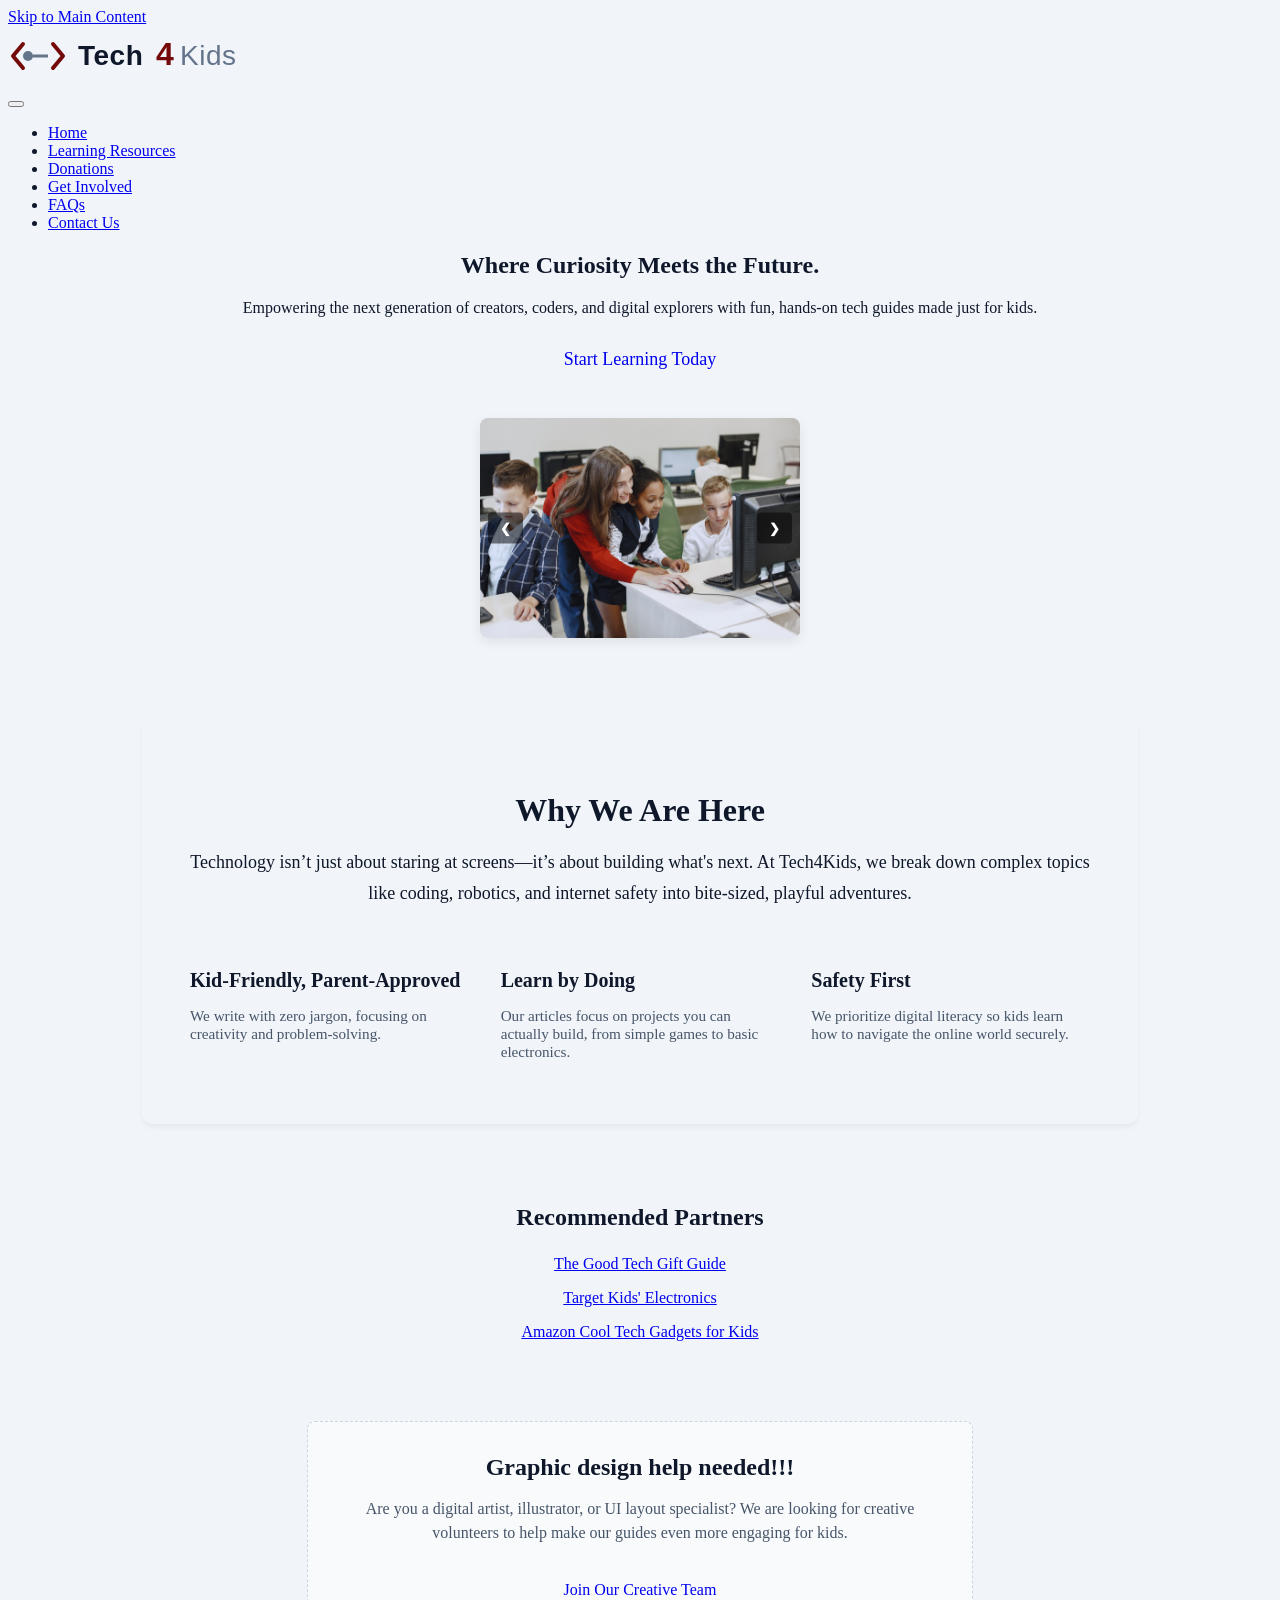
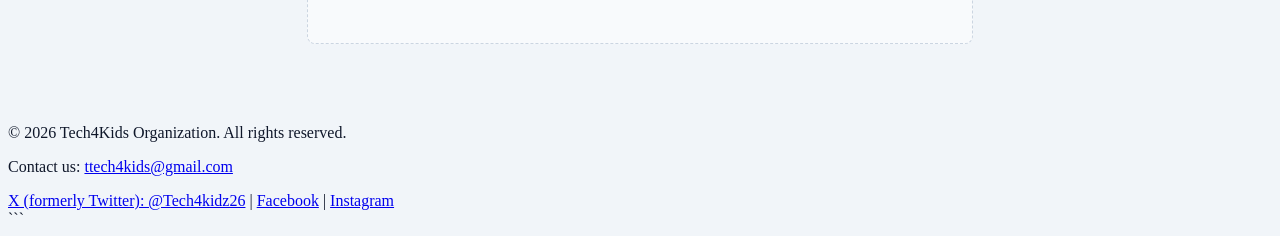
==== commit 3097c9b7: "updated images and text" ====
--- a/index.html
+++ b/index.html
@@ -43,7 +43,7 @@
     </header>
 
     <main id="main">
-        <section class="section-center" style="margin-bottom: 5rem;">
+        <section class="section-center" style="margin-bottom: 5rem; text-align: center;">
             <h1>Where Curiosity Meets the Future.</h1>
             <p style="margin-bottom: 2rem;">Empowering the next generation of creators, coders, and digital explorers
                 with fun, hands-on tech guides made just for kids.</p>
@@ -121,6 +121,20 @@
                         target="_blank" rel="noopener">Amazon Cool Tech Gadgets for Kids</a></li>
             </ul>
         </section>
+
+        <!-- Graphic Design Help Wanted Section -->
+        <section class="design-help-section"
+            style="max-width: 600px; margin: 0 auto 5rem auto; padding: 2rem; background-color: #f8fafc; border: 1px dashed #cbd5e1; border-radius: 8px; text-align: center;">
+            <h2 style="color: #0f172a; margin-top: 0; margin-bottom: 0.75rem; font-size: 1.5rem; font-weight: 700;">
+                Graphic design help needed!!!</h2>
+            <p style="color: #475569; margin-bottom: 1.5rem; font-size: 1rem; line-height: 1.5;">Are you a digital
+                artist, illustrator, or UI layout specialist? We are looking for creative volunteers to help make our
+                guides even more engaging for kids.</p>
+            <a href="volunteer.html" class="cta-button"
+                style="text-decoration: none; padding: 0.75rem 1.5rem; font-size: 1rem; display: inline-block;">
+                Join Our Creative Team
+            </a>
+        </section>
     </main>
 
     <footer>
@@ -160,4 +174,6 @@
     </script>
 </body>
 
-</html>+</html>
+
+```
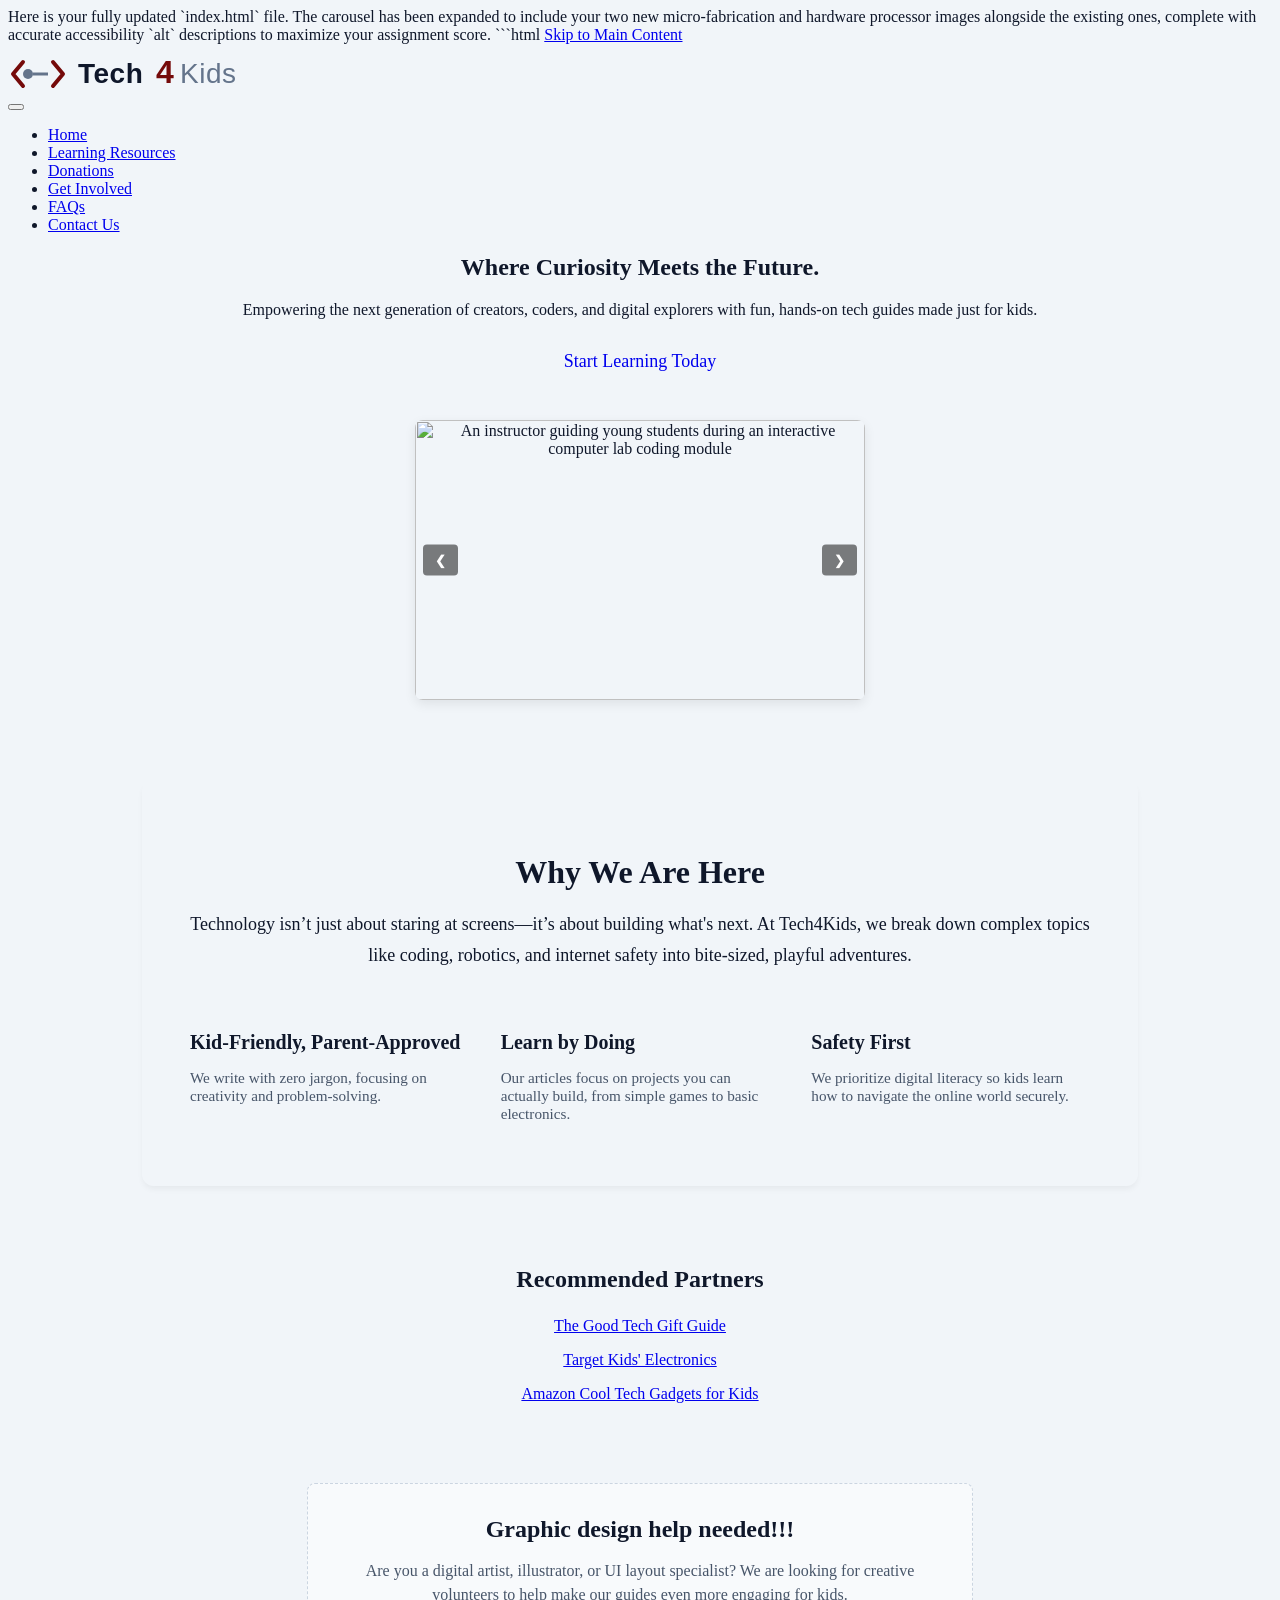
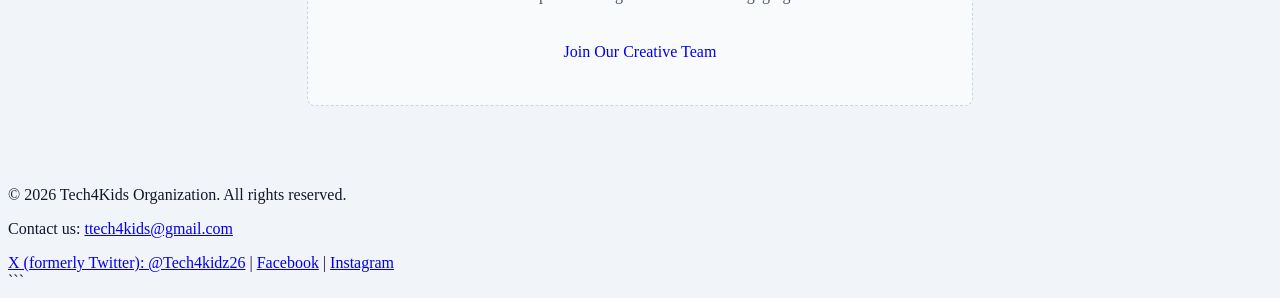
==== commit 77eea8aa: "updated images and text" ====
--- a/index.html
+++ b/index.html
@@ -1,3 +1,8 @@
+Here is your fully updated `index.html` file. The carousel has been expanded to include your two new micro-fabrication
+and hardware processor images alongside the existing ones, complete with accurate accessibility `alt` descriptions to
+maximize your assignment score.
+
+```html
 <!DOCTYPE html>
 <html lang="en">
 
@@ -54,20 +59,36 @@
             </a>
 
             <div class="carousel-container"
-                style="position: relative; max-width: 320px; margin: 3rem auto 0 auto; overflow: hidden; border-radius: 8px; box-shadow: 0 4px 12px rgba(0,0,0,0.08);">
+                style="position: relative; max-width: 450px; margin: 3rem auto 0 auto; overflow: hidden; border-radius: 8px; box-shadow: 0 4px 12px rgba(0,0,0,0.08);">
                 <div class="carousel-slider" id="carouselSlider"
                     style="display: flex; transition: transform 0.4s ease-in-out; width: 100%;">
+
                     <div style="min-width: 100%; box-sizing: border-box;">
-                        <img src="images/pexels-gustavo-fring-5621952.jpg"
+                        <img src="images/pixels-gustavo-fring-5621952.jpg"
                             alt="An instructor guiding young students during an interactive computer lab coding module"
                             loading="lazy" decoding="async" width="650" height="433"
-                            style="width: 100%; height: 220px; object-fit: cover; display: block;">
+                            style="width: 100%; height: 280px; object-fit: cover; display: block;">
                     </div>
+
+                    <div style="min-width: 100%; box-sizing: border-box;">
+                        <img src="images/Screenshot 2026-06-29 at 11.14.04 PM.jpg"
+                            alt="Close up view of a microchip processor unit held up carefully by a clean lab glove"
+                            loading="lazy" decoding="async" width="650" height="433"
+                            style="width: 100%; height: 280px; object-fit: cover; display: block;">
+                    </div>
+
+                    <div style="min-width: 100%; box-sizing: border-box;">
+                        <img src="images/Screenshot 2026-06-29 at 11.14.37 PM.jpg"
+                            alt="Automated production line precision machinery processing a silicon integrated wafer circle layout"
+                            loading="lazy" decoding="async" width="650" height="433"
+                            style="width: 100%; height: 280px; object-fit: cover; display: block;">
+                    </div>
+
                     <div style="min-width: 100%; box-sizing: border-box;">
                         <img src="images/pexels-delot-18471530.jpg"
                             alt="A technical engineering workstation displaying electronic components and testing arrays"
                             loading="lazy" decoding="async" width="550" height="367"
-                            style="width: 100%; height: 220px; object-fit: cover; display: block;">
+                            style="width: 100%; height: 280px; object-fit: cover; display: block;">
                     </div>
                 </div>
 
@@ -122,7 +143,6 @@
             </ul>
         </section>
 
-        <!-- Graphic Design Help Wanted Section -->
         <section class="design-help-section"
             style="max-width: 600px; margin: 0 auto 5rem auto; padding: 2rem; background-color: #f8fafc; border: 1px dashed #cbd5e1; border-radius: 8px; text-align: center;">
             <h2 style="color: #0f172a; margin-top: 0; margin-bottom: 0.75rem; font-size: 1.5rem; font-weight: 700;">
@@ -131,9 +151,8 @@
                 artist, illustrator, or UI layout specialist? We are looking for creative volunteers to help make our
                 guides even more engaging for kids.</p>
             <a href="volunteer.html" class="cta-button"
-                style="text-decoration: none; padding: 0.75rem 1.5rem; font-size: 1rem; display: inline-block;">
-                Join Our Creative Team
-            </a>
+                style="text-decoration: none; padding: 0.75rem 1.5rem; font-size: 1rem; display: inline-block;">Join Our
+                Creative Team</a>
         </section>
     </main>
 
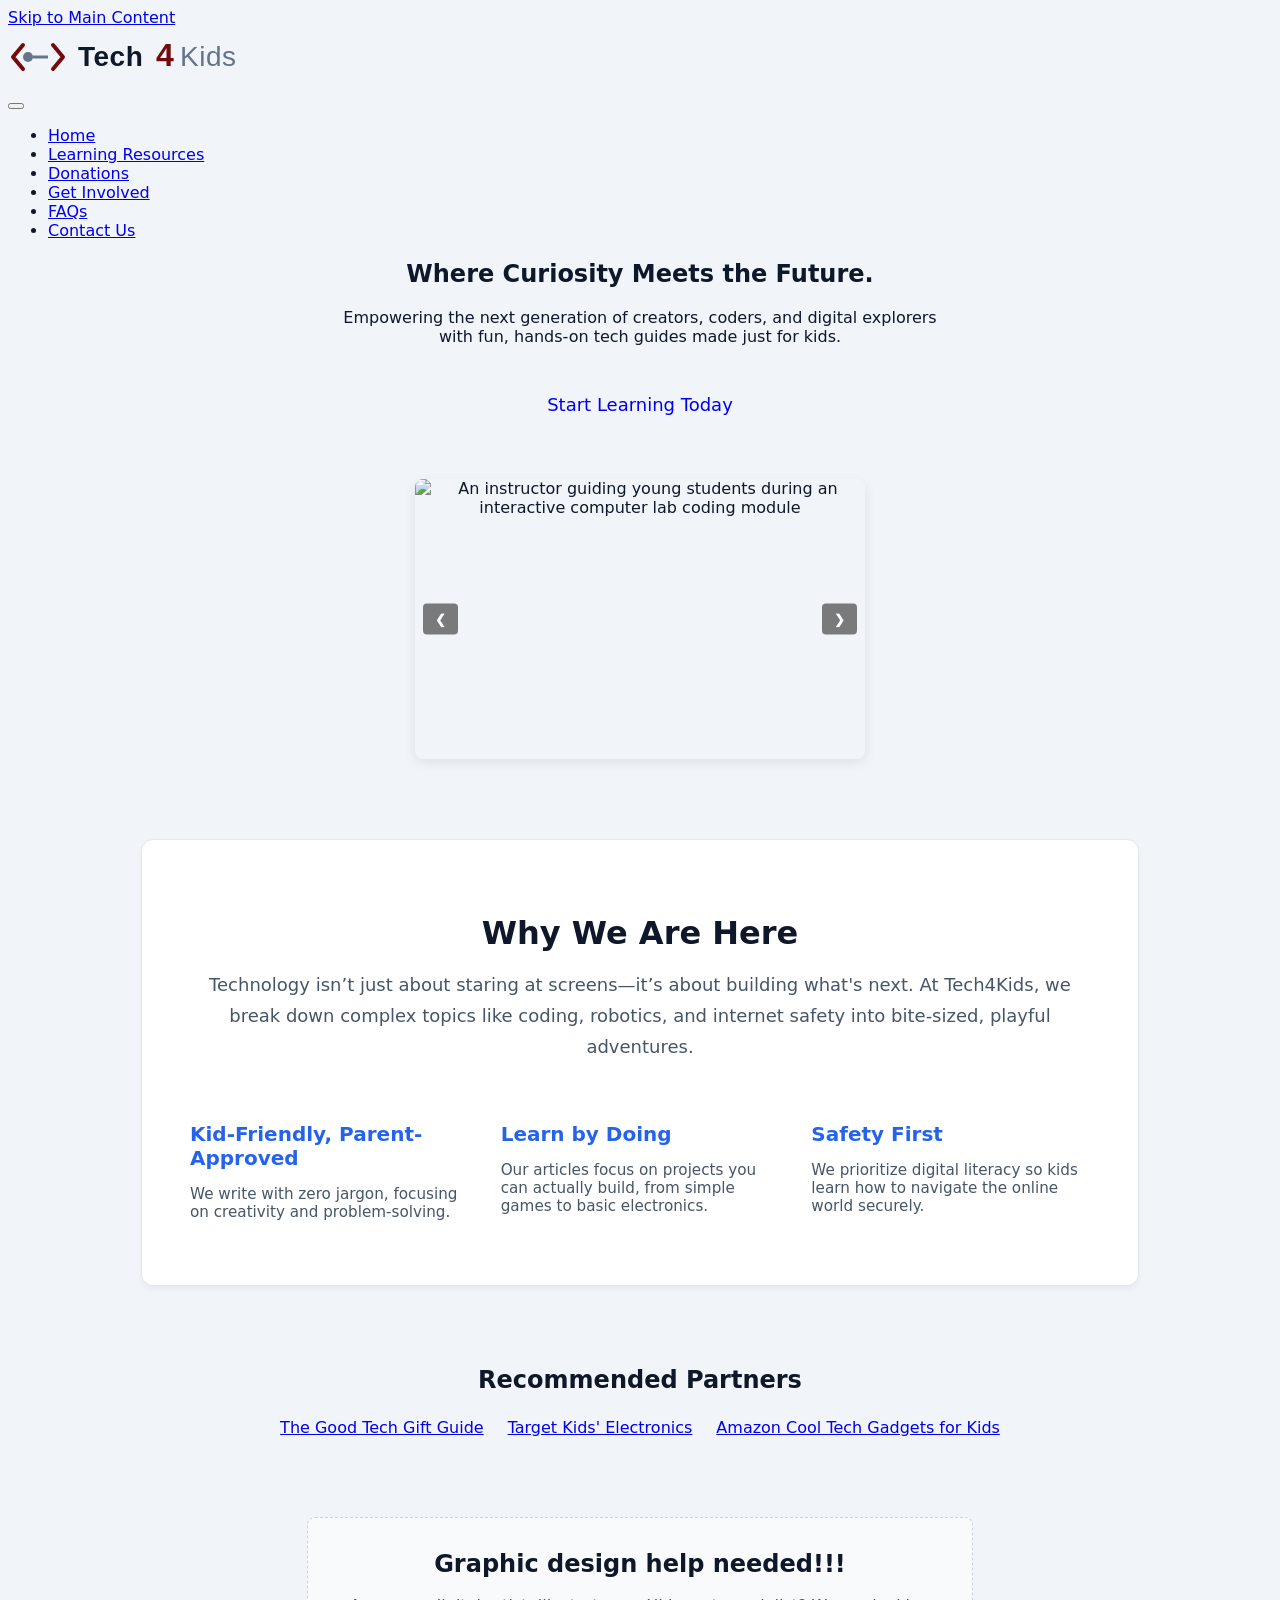
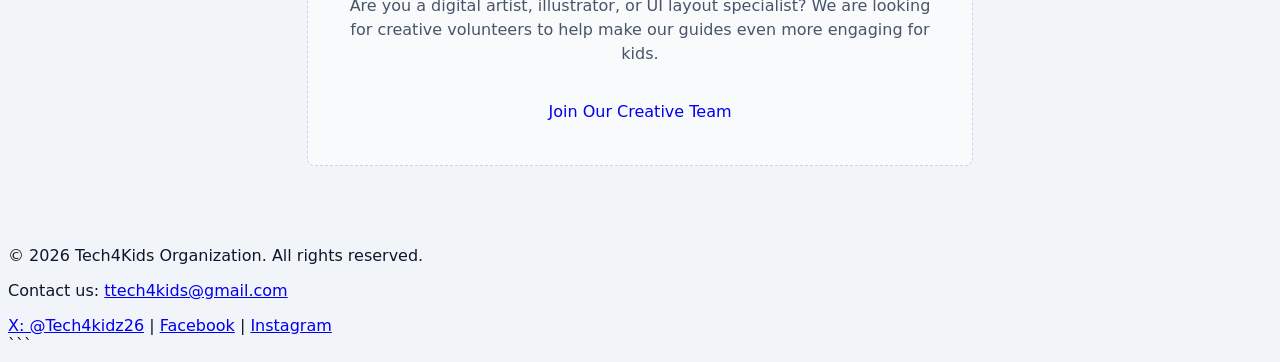
==== commit 8486d899: "updated images and text" ====
--- a/index.html
+++ b/index.html
@@ -1,8 +1,3 @@
-Here is your fully updated `index.html` file. The carousel has been expanded to include your two new micro-fabrication
-and hardware processor images alongside the existing ones, complete with accurate accessibility `alt` descriptions to
-maximize your assignment score.
-
-```html
 <!DOCTYPE html>
 <html lang="en">
 
@@ -14,9 +9,177 @@
         content="Tech4Kids teaches children programming, cybersecurity, and computer hardware through hands-on learning.">
     <link rel="icon" type="image/x-icon" href="images/favicon.ico">
     <link rel="stylesheet" href="css/style.css">
+
+    <style>
+        :root {
+            --primary-color: #2563eb;
+            --accent-color: #475569;
+            --white: #ffffff;
+            --border-color: #e2e8f0;
+        }
+
+        body {
+            background-color: #f1f5f9;
+            color: #0f172a;
+            font-family: system-ui, -apple-system, BlinkMacSystemFont, 'Segoe UI', Roboto, Oxygen, Ubuntu, Cantarell, sans-serif;
+        }
+
+        .hero-section {
+            margin-bottom: 5rem;
+            text-align: center;
+        }
+
+        .hero-text {
+            margin-bottom: 2rem;
+            max-width: 600px;
+            margin-left: auto;
+            margin-right: auto;
+        }
+
+        .hero-cta {
+            text-decoration: none;
+            padding: 1rem 2rem;
+            font-size: 1.125rem;
+            display: inline-block;
+        }
+
+        .carousel-container {
+            position: relative;
+            max-width: 450px;
+            margin: 3rem auto 0 auto;
+            overflow: hidden;
+            border-radius: 8px;
+            box-shadow: 0 4px 12px rgba(0, 0, 0, 0.08);
+        }
+
+        .carousel-slider {
+            display: flex;
+            transition: transform 0.4s ease-in-out;
+            width: 100%;
+        }
+
+        .carousel-slide {
+            min-width: 100%;
+            box-sizing: border-box;
+        }
+
+        .carousel-image {
+            width: 100%;
+            height: 280px;
+            object-fit: cover;
+            display: block;
+        }
+
+        .carousel-btn {
+            position: absolute;
+            top: 50%;
+            transform: translateY(-50%);
+            background: rgba(0, 0, 0, 0.5);
+            color: white;
+            border: none;
+            padding: 8px 12px;
+            border-radius: 4px;
+            cursor: pointer;
+            font-weight: bold;
+            z-index: 10;
+        }
+
+        #prevBtn {
+            left: 8px;
+        }
+
+        #nextBtn {
+            right: 8px;
+        }
+
+        .features-section {
+            max-width: 900px;
+            margin: 0 auto 5rem;
+            background: var(--white);
+            padding: 3rem;
+            border-radius: 12px;
+            border: 1px solid var(--border-color);
+            box-shadow: 0 4px 6px -1px rgba(0, 0, 0, 0.05);
+        }
+
+        .features-header {
+            text-align: center;
+            margin-bottom: 2.5rem;
+        }
+
+        .features-title {
+            font-size: 2rem;
+            font-weight: 800;
+            color: #0f172a;
+            margin-bottom: 1rem;
+        }
+
+        .features-desc {
+            color: var(--accent-color);
+            font-size: 1.125rem;
+            line-height: 1.7;
+        }
+
+        .features-grid {
+            display: grid;
+            grid-template-columns: repeat(auto-fit, minmax(240px, 1fr));
+            gap: 2rem;
+        }
+
+        .feature-card h3 {
+            color: var(--primary-color);
+            margin-bottom: 0.5rem;
+            font-size: 1.25rem;
+        }
+
+        .feature-card p {
+            font-size: 0.95rem;
+            color: #475569;
+        }
+
+        .partners-section {
+            text-align: center;
+            margin-bottom: 5rem;
+        }
+
+        .partners-list {
+            list-style: none;
+            padding: 0;
+            display: flex;
+            flex-wrap: wrap;
+            gap: 1.5rem;
+            justify-content: center;
+            align-items: center;
+        }
+
+        .design-help-section {
+            max-width: 600px;
+            margin: 0 auto 5rem auto;
+            padding: 2rem;
+            background-color: #f8fafc;
+            border: 1px dashed #cbd5e1;
+            border-radius: 8px;
+            text-align: center;
+        }
+
+        .design-help-section h2 {
+            color: #0f172a;
+            margin-top: 0;
+            margin-bottom: 0.75rem;
+            font-size: 1.5rem;
+            font-weight: 700;
+        }
+
+        .design-help-section p {
+            color: #475569;
+            margin-bottom: 1.5rem;
+            font-size: 1rem;
+            line-height: 1.5;
+        }
+    </style>
 </head>
 
-<body style="background-color: #f1f5f9; color: #0f172a;">
+<body>
 
     <a href="#main" class="skip-link">Skip to Main Content</a>
 
@@ -48,108 +211,85 @@
     </header>
 
     <main id="main">
-        <section class="section-center" style="margin-bottom: 5rem; text-align: center;">
+        <section class="hero-section">
             <h1>Where Curiosity Meets the Future.</h1>
-            <p style="margin-bottom: 2rem;">Empowering the next generation of creators, coders, and digital explorers
-                with fun, hands-on tech guides made just for kids.</p>
-
-            <a href="learning.html" class="cta-button"
-                style="text-decoration: none; padding: 1rem 2rem; font-size: 1.125rem;">
+            <p class="hero-text">Empowering the next generation of creators, coders, and digital explorers with fun,
+                hands-on tech guides made just for kids.</p>
+
+            <a href="learning.html" class="cta-button hero-cta">
                 Start Learning Today
             </a>
 
-            <div class="carousel-container"
-                style="position: relative; max-width: 450px; margin: 3rem auto 0 auto; overflow: hidden; border-radius: 8px; box-shadow: 0 4px 12px rgba(0,0,0,0.08);">
-                <div class="carousel-slider" id="carouselSlider"
-                    style="display: flex; transition: transform 0.4s ease-in-out; width: 100%;">
-
-                    <div style="min-width: 100%; box-sizing: border-box;">
+            <div class="carousel-container">
+                <div class="carousel-slider" id="carouselSlider">
+                    <div class="carousel-slide">
                         <img src="images/pixels-gustavo-fring-5621952.jpg"
                             alt="An instructor guiding young students during an interactive computer lab coding module"
-                            loading="lazy" decoding="async" width="650" height="433"
-                            style="width: 100%; height: 280px; object-fit: cover; display: block;">
+                            loading="lazy" decoding="async" width="650" height="433" class="carousel-image">
                     </div>
-
-                    <div style="min-width: 100%; box-sizing: border-box;">
+                    <div class="carousel-slide">
                         <img src="images/Screenshot 2026-06-29 at 11.14.04 PM.jpg"
                             alt="Close up view of a microchip processor unit held up carefully by a clean lab glove"
-                            loading="lazy" decoding="async" width="650" height="433"
-                            style="width: 100%; height: 280px; object-fit: cover; display: block;">
+                            loading="lazy" decoding="async" width="650" height="433" class="carousel-image">
                     </div>
-
-                    <div style="min-width: 100%; box-sizing: border-box;">
+                    <div class="carousel-slide">
                         <img src="images/Screenshot 2026-06-29 at 11.14.37 PM.jpg"
                             alt="Automated production line precision machinery processing a silicon integrated wafer circle layout"
-                            loading="lazy" decoding="async" width="650" height="433"
-                            style="width: 100%; height: 280px; object-fit: cover; display: block;">
+                            loading="lazy" decoding="async" width="650" height="433" class="carousel-image">
                     </div>
-
-                    <div style="min-width: 100%; box-sizing: border-box;">
+                    <div class="carousel-slide">
                         <img src="images/pexels-delot-18471530.jpg"
                             alt="A technical engineering workstation displaying electronic components and testing arrays"
-                            loading="lazy" decoding="async" width="550" height="367"
-                            style="width: 100%; height: 280px; object-fit: cover; display: block;">
+                            loading="lazy" decoding="async" width="550" height="367" class="carousel-image">
                     </div>
                 </div>
 
-                <button id="prevBtn" aria-label="Previous Slide"
-                    style="position: absolute; top: 50%; left: 8px; transform: translateY(-50%); background: rgba(0,0,0,0.5); color: white; border: none; padding: 8px 12px; border-radius: 4px; cursor: pointer; font-weight: bold; z-index: 10;">&#10094;</button>
-                <button id="nextBtn" aria-label="Next Slide"
-                    style="position: absolute; top: 50%; right: 8px; transform: translateY(-50%); background: rgba(0,0,0,0.5); color: white; border: none; padding: 8px 12px; border-radius: 4px; cursor: pointer; font-weight: bold; z-index: 10;">&#10095;</button>
+                <button id="prevBtn" class="carousel-btn" aria-label="Previous Slide">&#10094;</button>
+                <button id="nextBtn" class="carousel-btn" aria-label="Next Slide">&#10095;</button>
             </div>
         </section>
 
-        <section
-            style="max-width: 900px; margin: 0 auto 5rem; background: var(--white); padding: 3rem; border-radius: 12px; border: 1px solid var(--border-color); box-shadow: 0 4px 6px -1px rgba(0, 0, 0, 0.05);">
-            <div style="text-align: center; margin-bottom: 2.5rem;">
-                <h2 style="font-size: 2rem; font-weight: 800; color: #0f172a; margin-bottom: 1rem;">Why We Are Here</h2>
-                <p style="color: var(--accent-color); font-size: 1.125rem; line-height: 1.7;">Technology isn’t just
-                    about staring at screens—it’s about building what's next. At Tech4Kids, we break down complex topics
-                    like coding, robotics, and internet safety into bite-sized, playful adventures.</p>
+        <section class="features-section">
+            <div class="features-header">
+                <h2 class="features-title">Why We Are Here</h2>
+                <p class="features-desc">Technology isn’t just about staring at screens—it’s about building what's next.
+                    At Tech4Kids, we break down complex topics like coding, robotics, and internet safety into
+                    bite-sized, playful adventures.</p>
             </div>
 
-            <div style="display: grid; grid-template-columns: repeat(auto-fit, minmax(240px, 1fr)); gap: 2rem;">
-                <div>
-                    <h3 style="color: var(--primary-color); margin-bottom: 0.5rem; font-size: 1.25rem;">Kid-Friendly,
-                        Parent-Approved</h3>
-                    <p style="font-size: 0.95rem; color: #475569;">We write with zero jargon, focusing on creativity and
-                        problem-solving.</p>
+            <div class="features-grid">
+                <div class="feature-card">
+                    <h3>Kid-Friendly, Parent-Approved</h3>
+                    <p>We write with zero jargon, focusing on creativity and problem-solving.</p>
                 </div>
-                <div>
-                    <h3 style="color: var(--primary-color); margin-bottom: 0.5rem; font-size: 1.25rem;">Learn by Doing
-                    </h3>
-                    <p style="font-size: 0.95rem; color: #475569;">Our articles focus on projects you can actually
-                        build, from simple games to basic electronics.</p>
+                <div class="feature-card">
+                    <h3>Learn by Doing</h3>
+                    <p>Our articles focus on projects you can actually build, from simple games to basic electronics.
+                    </p>
                 </div>
-                <div>
-                    <h3 style="color: var(--primary-color); margin-bottom: 0.5rem; font-size: 1.25rem;">Safety First
-                    </h3>
-                    <p style="font-size: 0.95rem; color: #475569;">We prioritize digital literacy so kids learn how to
-                        navigate the online world securely.</p>
+                <div class="feature-card">
+                    <h3>Safety First</h3>
+                    <p>We prioritize digital literacy so kids learn how to navigate the online world securely.</p>
                 </div>
             </div>
         </section>
 
-        <section class="partners-section" style="text-align: center; margin-bottom: 5rem;">
+        <section class="partners-section">
             <h2 style="margin-bottom: 1.5rem;">Recommended Partners</h2>
-            <ul
-                style="list-style: none; padding: 0; display: flex; flex-direction: column; gap: 1rem; align-items: center;">
+            <ul class="partners-list">
                 <li><a href="https://www.smartphonefreechildhood.org/resource/the-good-tech-gift-guide" target="_blank"
-                        rel="noopener">The Good Tech Gift Guide</a></li>
-                <li><a href="https://www.target.com/c/kids-electronics/-/N-5xt9q" target="_blank" rel="noopener">Target
-                        Kids' Electronics</a></li>
+                        rel="noopener noreferrer">The Good Tech Gift Guide</a></li>
+                <li><a href="https://www.target.com/c/kids-electronics/-/N-5xt9q" target="_blank"
+                        rel="noopener noreferrer">Target Kids' Electronics</a></li>
                 <li><a href="https://www.amazon.com/cool-tech-gadgets-kids/s?k=cool+tech+gadgets+for+kids"
-                        target="_blank" rel="noopener">Amazon Cool Tech Gadgets for Kids</a></li>
+                        target="_blank" rel="noopener noreferrer">Amazon Cool Tech Gadgets for Kids</a></li>
             </ul>
         </section>
 
-        <section class="design-help-section"
-            style="max-width: 600px; margin: 0 auto 5rem auto; padding: 2rem; background-color: #f8fafc; border: 1px dashed #cbd5e1; border-radius: 8px; text-align: center;">
-            <h2 style="color: #0f172a; margin-top: 0; margin-bottom: 0.75rem; font-size: 1.5rem; font-weight: 700;">
-                Graphic design help needed!!!</h2>
-            <p style="color: #475569; margin-bottom: 1.5rem; font-size: 1rem; line-height: 1.5;">Are you a digital
-                artist, illustrator, or UI layout specialist? We are looking for creative volunteers to help make our
-                guides even more engaging for kids.</p>
+        <section class="design-help-section">
+            <h2>Graphic design help needed!!!</h2>
+            <p>Are you a digital artist, illustrator, or UI layout specialist? We are looking for creative volunteers to
+                help make our guides even more engaging for kids.</p>
             <a href="volunteer.html" class="cta-button"
                 style="text-decoration: none; padding: 0.75rem 1.5rem; font-size: 1rem; display: inline-block;">Join Our
                 Creative Team</a>
@@ -162,33 +302,38 @@
             <p>Contact us: <a href="mailto:ttech4kids@gmail.com">ttech4kids@gmail.com</a></p>
         </div>
         <div class="social-links">
-            <a href="https://x.com/Tech4kidz26" target="_blank">X (formerly Twitter): @Tech4kidz26</a> |
-            <a href="https://facebook.com" target="_blank">Facebook</a> |
-            <a href="https://instagram.com" target="_blank">Instagram</a>
+            <a href="https://x.com/Tech4kidz26" target="_blank" rel="noopener noreferrer">X: @Tech4kidz26</a> |
+            <a href="https://facebook.com" target="_blank" rel="noopener noreferrer">Facebook</a> |
+            <a href="https://instagram.com" target="_blank" rel="noopener noreferrer">Instagram</a>
         </div>
     </footer>
 
     <script src="js/main.js"></script>
 
     <script>
-        const slider = document.getElementById('carouselSlider');
-        const prevBtn = document.getElementById('prevBtn');
-        const nextBtn = document.getElementById('nextBtn');
-        let currentIndex = 0;
-        const totalSlides = slider.children.length;
-
-        function updateSlider() {
-            slider.style.transform = `translateX(-${currentIndex * 100}%)`;
-        }
-
-        nextBtn.addEventListener('click', () => {
-            currentIndex = (currentIndex + 1) % totalSlides;
-            updateSlider();
-        });
-
-        prevBtn.addEventListener('click', () => {
-            currentIndex = (currentIndex - 1 + totalSlides) % totalSlides;
-            updateSlider();
+        document.addEventListener('DOMContentLoaded', () => {
+            const slider = document.getElementById('carouselSlider');
+            const prevBtn = document.getElementById('prevBtn');
+            const nextBtn = document.getElementById('nextBtn');
+
+            if (!slider || !prevBtn || !nextBtn) return;
+
+            let currentIndex = 0;
+            const totalSlides = slider.children.length;
+
+            const updateSlider = () => {
+                slider.style.transform = `translateX(-${currentIndex * 100}%)`;
+            };
+
+            nextBtn.addEventListener('click', () => {
+                currentIndex = (currentIndex + 1) % totalSlides;
+                updateSlider();
+            });
+
+            prevBtn.addEventListener('click', () => {
+                currentIndex = (currentIndex - 1 + totalSlides) % totalSlides;
+                updateSlider();
+            });
         });
     </script>
 </body>
